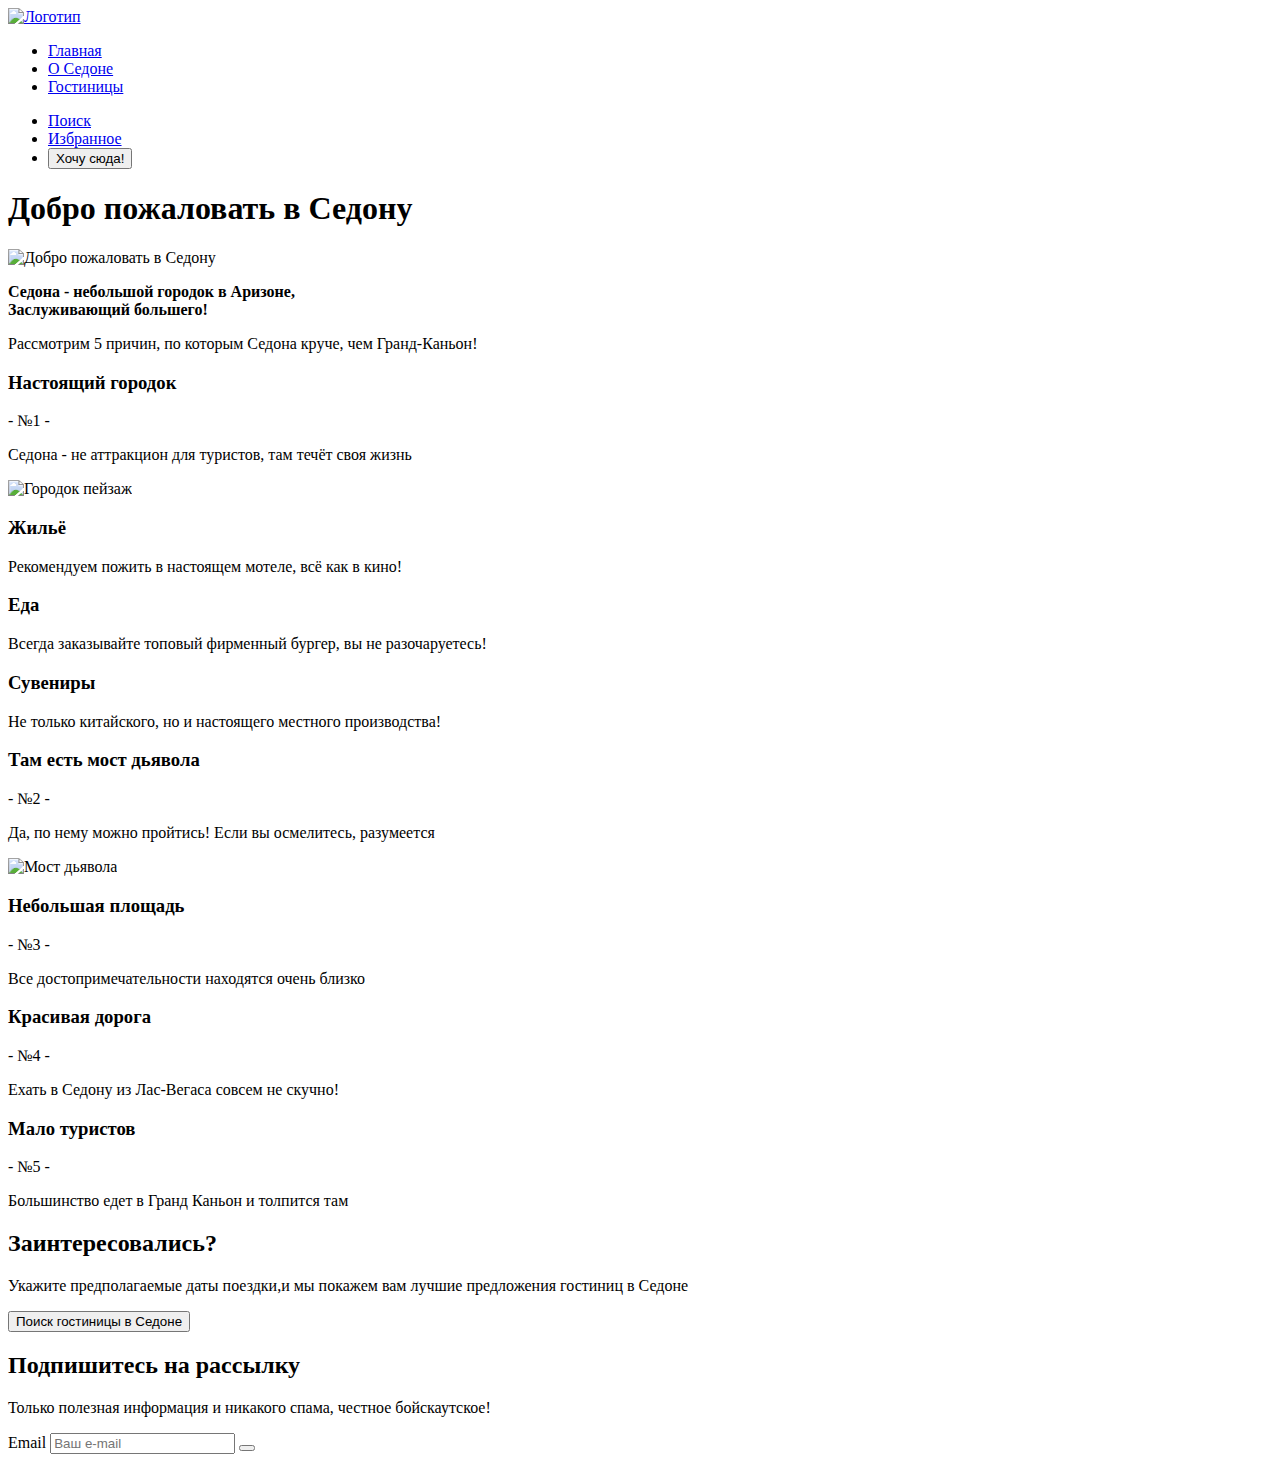
==== index.html @ f1ebd2d2 "Добавляет подвал сайта" ====
<!DOCTYPE html>
<html lang="ru">
  <head>
    <meta charset="utf-8">
    <title>Седона</title>
  </head>
  <body>
    <header>
      <a href="index.html" class="logo">
      <img src="#" alt="Логотип">
      </a>
      <nav class="navigation">
        <ul class="navigatiin-list">
          <li class="navigation-item"><a href="index.html" class="navigation-link">Главная</a></li>
          <li class="navigation-item"><a href="index.html" class="navigation-link">О Седоне</a></li>
          <li class="navigation-item"><a href="index.html" class="navigation-link">Гостиницы</a></li>
        </ul>
      </nav>
      <nav class="header-icons">
        <ul class="navigation-list">
          <li class="navigation-item"><a href="#" class="navigation-link"><span class="visually-hiden">Поиск</span></a></li>
          <li class="navigation-item"><a href="#" class="navigation-link"><span class="visually-hiden">Избранное</span></a></li>
          <li class="navigation-item"><a href="#" class="navigation-link"><button class=header-button>Хочу сюда!</button></a></li>
        </ul>
      </nav>
    </header>
      <main class="main-index">
        <h1 class="visually-hidden">Добро пожаловать в Седону</h1>
          <img class="Welcome" src="#" alt="Добро пожаловать в Седону">
          <p class="welcome-description">
             <strong>Седона - небольшой городок в Аризоне, <br>Заслуживающий большего!</br> </strong>
          </p>
        <section class="reasons">
          <p class="intro">
          Рассмотрим 5 причин, по которым Седона круче, чем Гранд-Каньон!
          </p>
        <div class="main-reason">
          <h3 class="reason-title">Настоящий городок</h3>
           <p class="reason-position">- №1 -</p>
           <p class="reason-description">Седона - не аттракцион для туристов, там течёт своя жизнь</p>
           <img class="reason-image" src="#" alt="Городок пейзаж">     
        </div>
        <div class="secondary-reason">
          <h3 class="reason-title">Жильё</h3>
            <p class="reason-description">
            Рекомендуем пожить в настоящем мотеле, всё как в кино!</p>
        </div>
        <div class="secondary-reason">
          <h3 class="reason-title">Еда</h3>
            <p class="reason-description">Всегда заказывайте топовый фирменный бургер, вы не разочаруетесь!</p>
        </div>
        <div class="secondary-reason">
            <h3 class="reason-title">Сувениры</h3>
              <p class="reason-description">Не только китайского, но и настоящего местного производства!</p>
        </div>  
        <div class="main-reason">
          <h3 class="reason-title">Там есть мост дьявола</h3>
            <p class="reason-position">- №2 -</p>
              <p class="reason-description">Да, по нему можно пройтись! Если вы осмелитесь, разумеется</p>
          <img class="reason-image" src="#" alt="Мост дьявола">
        </div>
        <div class="secondary-reason">
          <h3 class="reason-title">Небольшая площадь</h3>
            <p class="reason-position">- №3 -</p>
              <p class="reason-description"> Все достопримечательности находятся очень близко</p>
        </div>
        <div class="secondary-reason">
          <h3 class="reason-title">Красивая дорога</h3>
            <p class="reason-position">- №4 -</p>
              <p class="reason-description">Ехать в Седону из Лас-Вегаса совсем не скучно!</p>
        </div>
        <div class="secondary-reason">
          <h3 class="reaso-title">Мало туристов</h3>
            <p class="reason-position">- №5 -</p>
              <p class="reason-descripion">Большинство едет в Гранд Каньон и толпится там</p>
        </div>
        </section>
        <section class="invited">
          <h2 class="invited-title">Заинтересовались?</h2>
            <p class="invited-description">Укажите предполагаемые даты поездки,и мы покажем вам лучшие предложения гостиниц в Седоне </p>
            <a href="#"> <button class="invited-button">Поиск гостиницы в Седоне</button></a>
        </section>
      </main>
      <footer class="page-footer">
        <section class="news news-backhround">
          <h2 class="news-title">Подпишитесь на рассылку</h2>
            <p class="news-description">Только полезная информация и никакого спама, честное бойскаутское!</p>
              <form class="news-form" action="https://echo.htmlacademy.ru/" method="post">
                <label class="news-email">Email</label>
                <input class="field" placeholder="Ваш e-mail" type="email" name="news-email" id="news-email" required>
                <button class="button news-button" 
              </form>
        </section>
      </footer>

    
  </body>
</html>
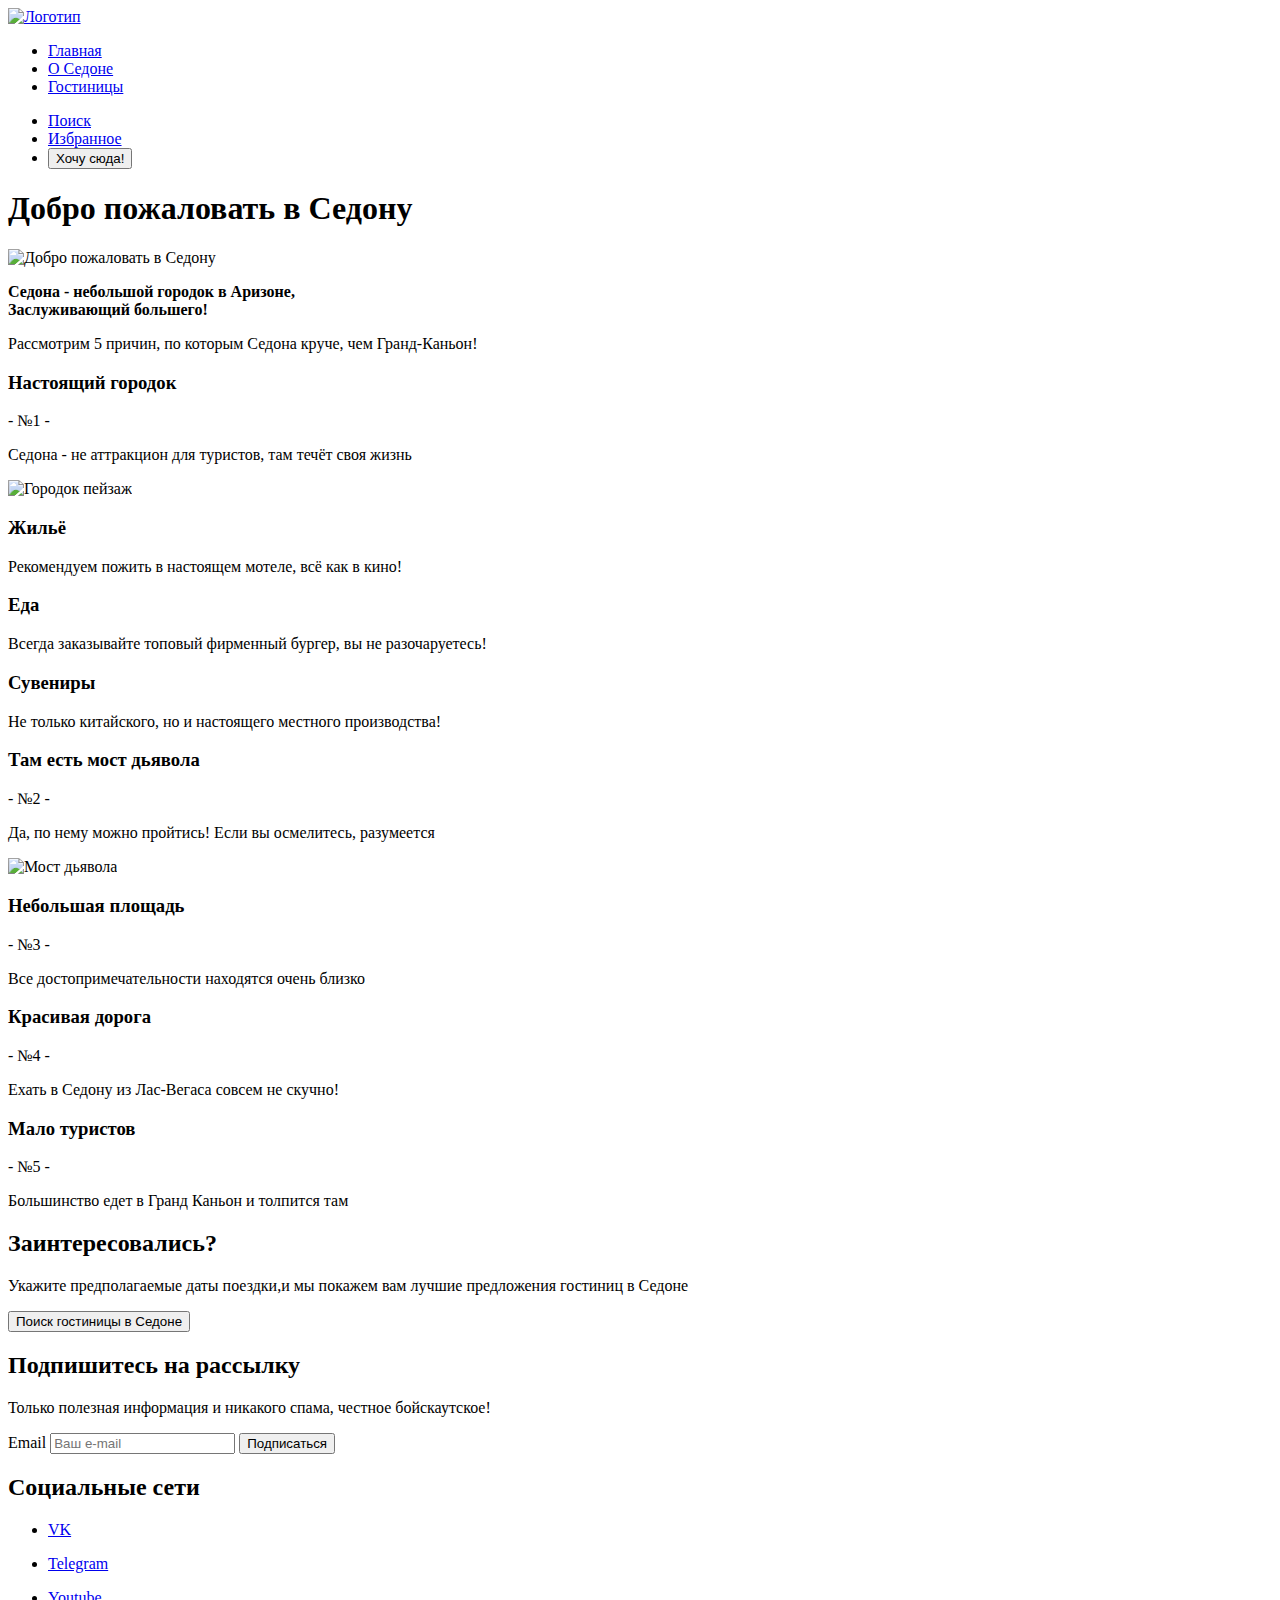
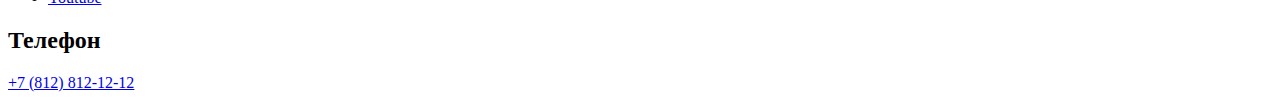
==== commit 3adeb873: "Добавил каталог отеля" ====
--- a/index.html
+++ b/index.html
@@ -5,21 +5,21 @@
     <title>Седона</title>
   </head>
   <body>
-    <header>
+    <header class="page-header">
       <a href="index.html" class="logo">
-      <img src="#" alt="Логотип">
+        <img src="#" alt="Логотип">
       </a>
       <nav class="navigation">
         <ul class="navigatiin-list">
           <li class="navigation-item"><a href="index.html" class="navigation-link">Главная</a></li>
-          <li class="navigation-item"><a href="index.html" class="navigation-link">О Седоне</a></li>
-          <li class="navigation-item"><a href="index.html" class="navigation-link">Гостиницы</a></li>
+          <li class="navigation-item"><a href="about.html" class="navigation-link">О Седоне</a></li>
+          <li class="navigation-item"><a href="catalog.html" class="navigation-link">Гостиницы</a></li>
         </ul>
       </nav>
       <nav class="header-icons">
         <ul class="navigation-list">
-          <li class="navigation-item"><a href="#" class="navigation-link"><span class="visually-hiden">Поиск</span></a></li>
-          <li class="navigation-item"><a href="#" class="navigation-link"><span class="visually-hiden">Избранное</span></a></li>
+          <li class="navigation-item"><a href="#" class="navigation-link"><span class="visually-hidden">Поиск</span></a></li>
+          <li class="navigation-item"><a href="#" class="navigation-link"><span class="visually-hidden">Избранное</span></a></li>
           <li class="navigation-item"><a href="#" class="navigation-link"><button class=header-button>Хочу сюда!</button></a></li>
         </ul>
       </nav>
@@ -88,9 +88,34 @@
               <form class="news-form" action="https://echo.htmlacademy.ru/" method="post">
                 <label class="news-email">Email</label>
                 <input class="field" placeholder="Ваш e-mail" type="email" name="news-email" id="news-email" required>
-                <button class="button news-button" 
+                <button class="button news-button" type="submit">Подписаться</button>
               </form>
         </section>
+        <section class="social networks">
+          <h2 class="visually-hidden">Социальные сети</h2>
+            <ul class="social-list">
+              <li class="social-item">
+                <a class="social-link" href="https://vk.com/htmlacademy">
+                  <p class="visually-hidden">VK</p>
+                </a>
+              </li>
+              <li class="social-item">
+                <a class="social-link" href="htpps://t.me/htmlacademy">
+                  <p class="visually-hiden">Telegram</p>
+                </a>
+              </li>
+              <li class="social-item">
+                <a class="social-link" href="https://www.youtube.com/user/htmlacademyru">
+                  <p class="visually-hidden">Youtube</p>
+                </a>
+              </li>
+            </ul>
+        </section>
+        <section class="tel">
+          <h2 class="visually-hidden">Телефон</h2>
+            <a href="tel:88128121212">+7 (812) 812-12-12</a>
+        </section> 
+
       </footer>
 
     
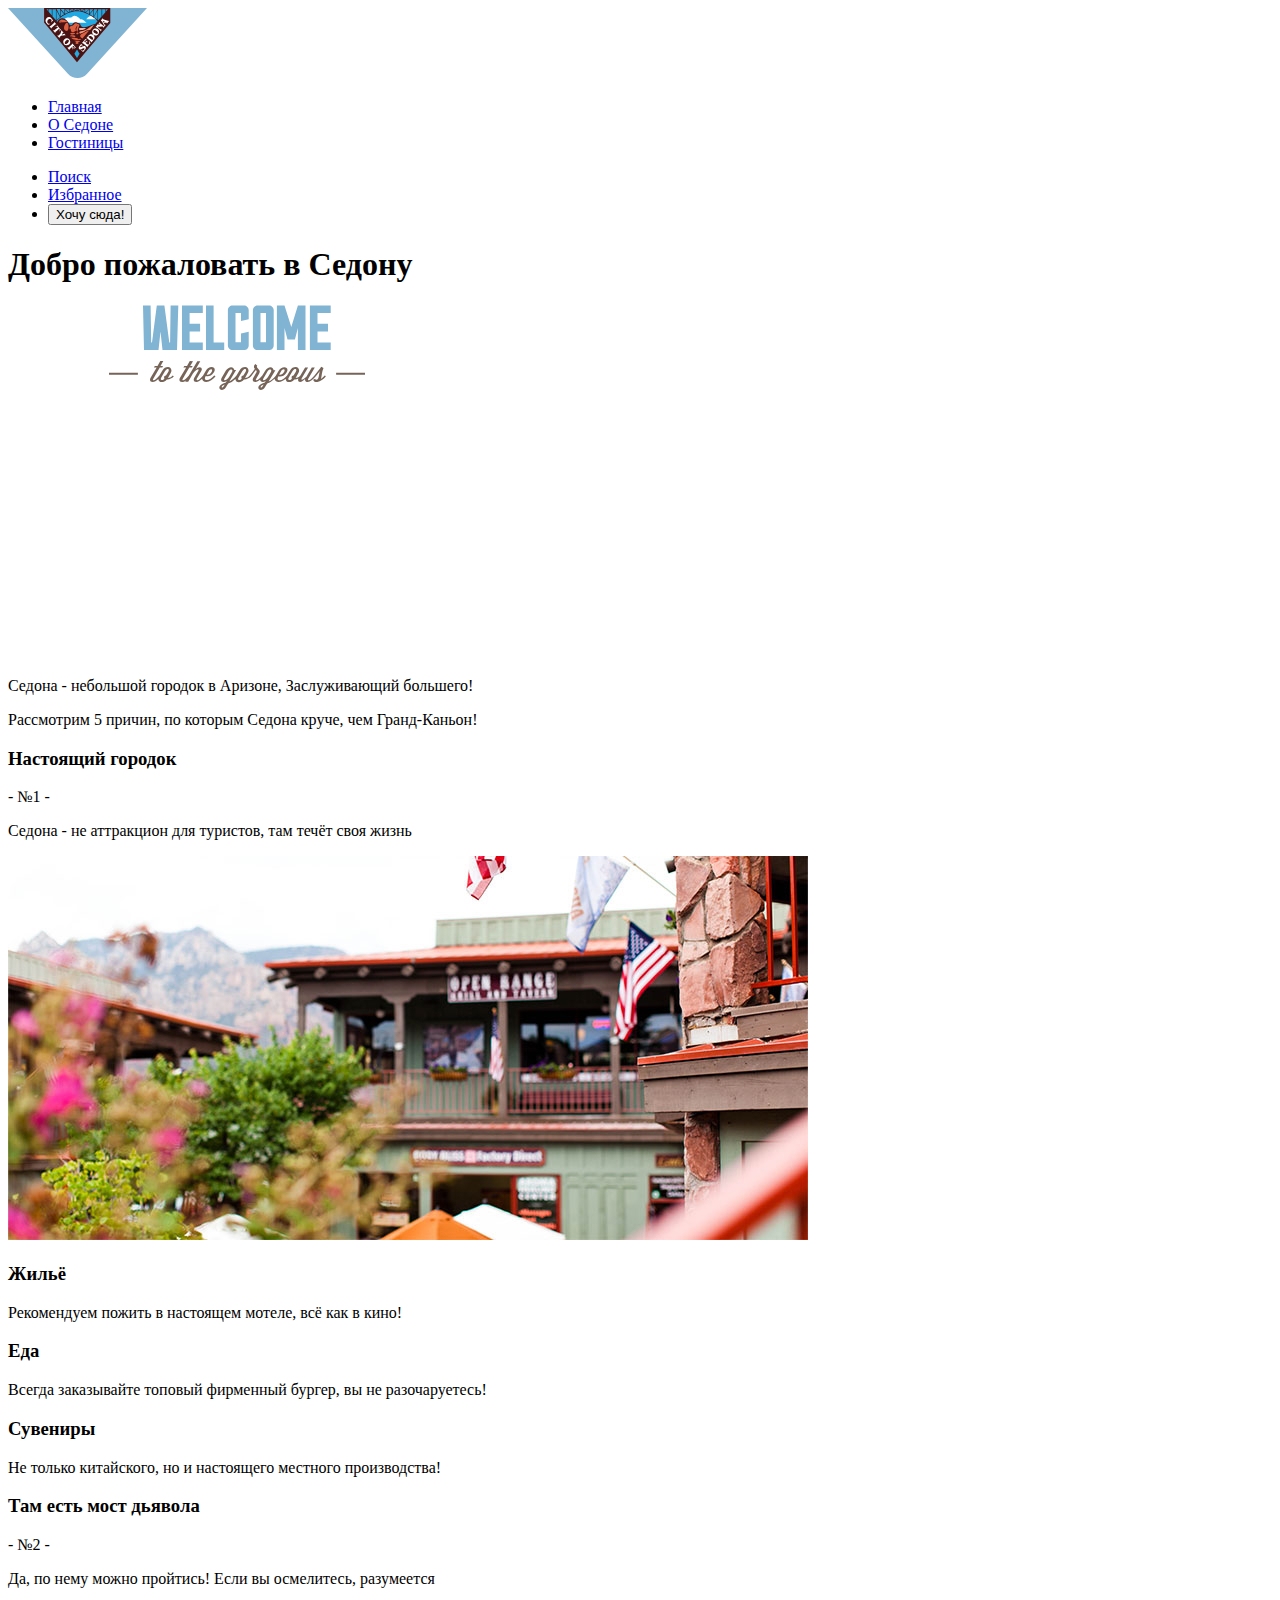
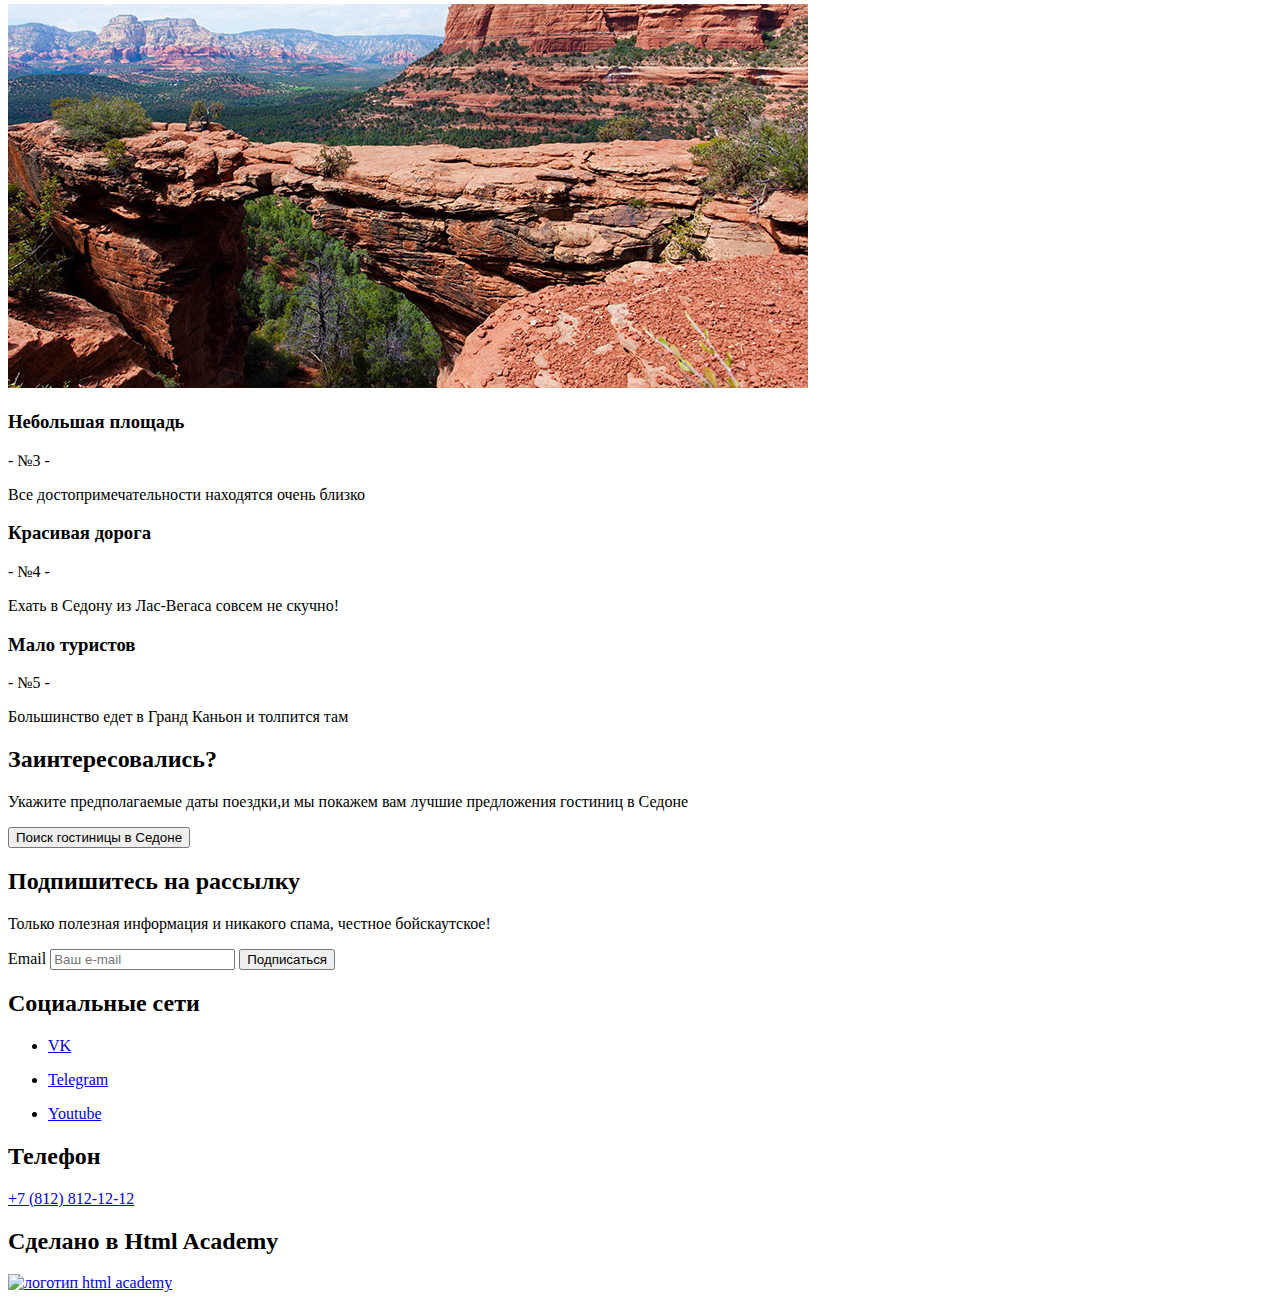
==== commit d620249c: "добавил графику" ====
--- a/index.html
+++ b/index.html
@@ -7,8 +7,9 @@
   <body>
     <header class="page-header">
       <a href="index.html" class="logo">
-        <img src="#" alt="Логотип">
+        <img src="images/logo.svg" width="139" height="70" alt="Логотип">
       </a>
+      <!-----------------------------Header----------------------------->
       <nav class="navigation">
         <ul class="navigatiin-list">
           <li class="navigation-item"><a href="index.html" class="navigation-link">Главная</a></li>
@@ -24,11 +25,12 @@
         </ul>
       </nav>
     </header>
+    <!-------------------------Main-------------------------->
       <main class="main-index">
         <h1 class="visually-hidden">Добро пожаловать в Седону</h1>
-          <img class="Welcome" src="#" alt="Добро пожаловать в Седону">
+          <img class="Welcome" src="images/welcome.svg" width="458" height="352" alt="Добро пожаловать в Седону">
           <p class="welcome-description">
-             <strong>Седона - небольшой городок в Аризоне, <br>Заслуживающий большего!</br> </strong>
+             Седона - небольшой городок в Аризоне, Заслуживающий большего! 
           </p>
         <section class="reasons">
           <p class="intro">
@@ -38,7 +40,7 @@
           <h3 class="reason-title">Настоящий городок</h3>
            <p class="reason-position">- №1 -</p>
            <p class="reason-description">Седона - не аттракцион для туристов, там течёт своя жизнь</p>
-           <img class="reason-image" src="#" alt="Городок пейзаж">     
+           <img class="reason-image" src="images/photo-1.jpg" width="800" height="384" alt="Городок пейзаж">     
         </div>
         <div class="secondary-reason">
           <h3 class="reason-title">Жильё</h3>
@@ -57,7 +59,7 @@
           <h3 class="reason-title">Там есть мост дьявола</h3>
             <p class="reason-position">- №2 -</p>
               <p class="reason-description">Да, по нему можно пройтись! Если вы осмелитесь, разумеется</p>
-          <img class="reason-image" src="#" alt="Мост дьявола">
+          <img class="reason-image" src="images/photo-2.jpg" width="800" height="384" alt="Мост дьявола">
         </div>
         <div class="secondary-reason">
           <h3 class="reason-title">Небольшая площадь</h3>
@@ -81,6 +83,7 @@
             <a href="#"> <button class="invited-button">Поиск гостиницы в Седоне</button></a>
         </section>
       </main>
+      <!------------------------Footer------------------------------>
       <footer class="page-footer">
         <section class="news news-backhround">
           <h2 class="news-title">Подпишитесь на рассылку</h2>
@@ -91,6 +94,7 @@
                 <button class="button news-button" type="submit">Подписаться</button>
               </form>
         </section>
+        <!----------------------Social network---------------------------->
         <section class="social networks">
           <h2 class="visually-hidden">Социальные сети</h2>
             <ul class="social-list">
@@ -115,6 +119,10 @@
           <h2 class="visually-hidden">Телефон</h2>
             <a href="tel:88128121212">+7 (812) 812-12-12</a>
         </section> 
+        <section class="htmlacademy-link">
+          <h2 class="visually-hidden">Сделано в Html Academy</h2>
+          <a class="htmlacademy-link" href="https://htmlacademy.ru"><img src="#" alt="логотип html academy"></a>
+        </section>
 
       </footer>
 
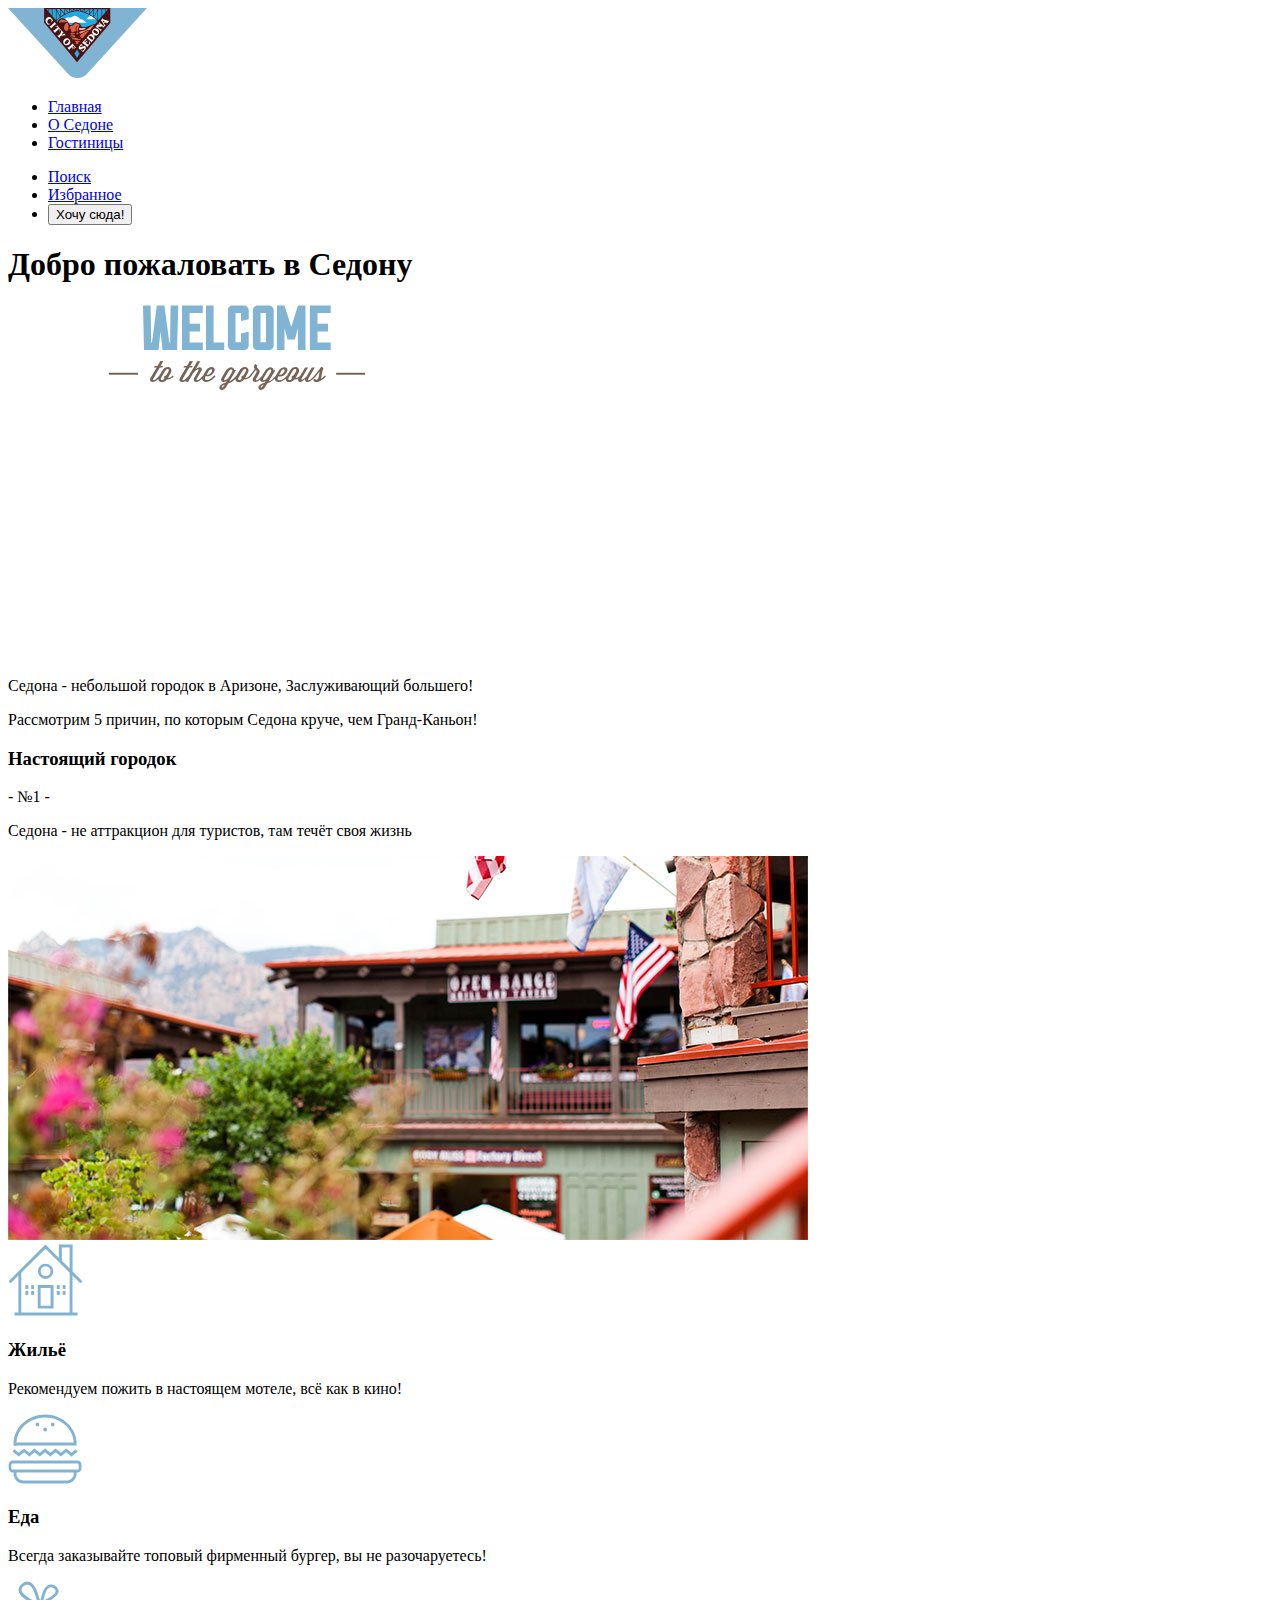
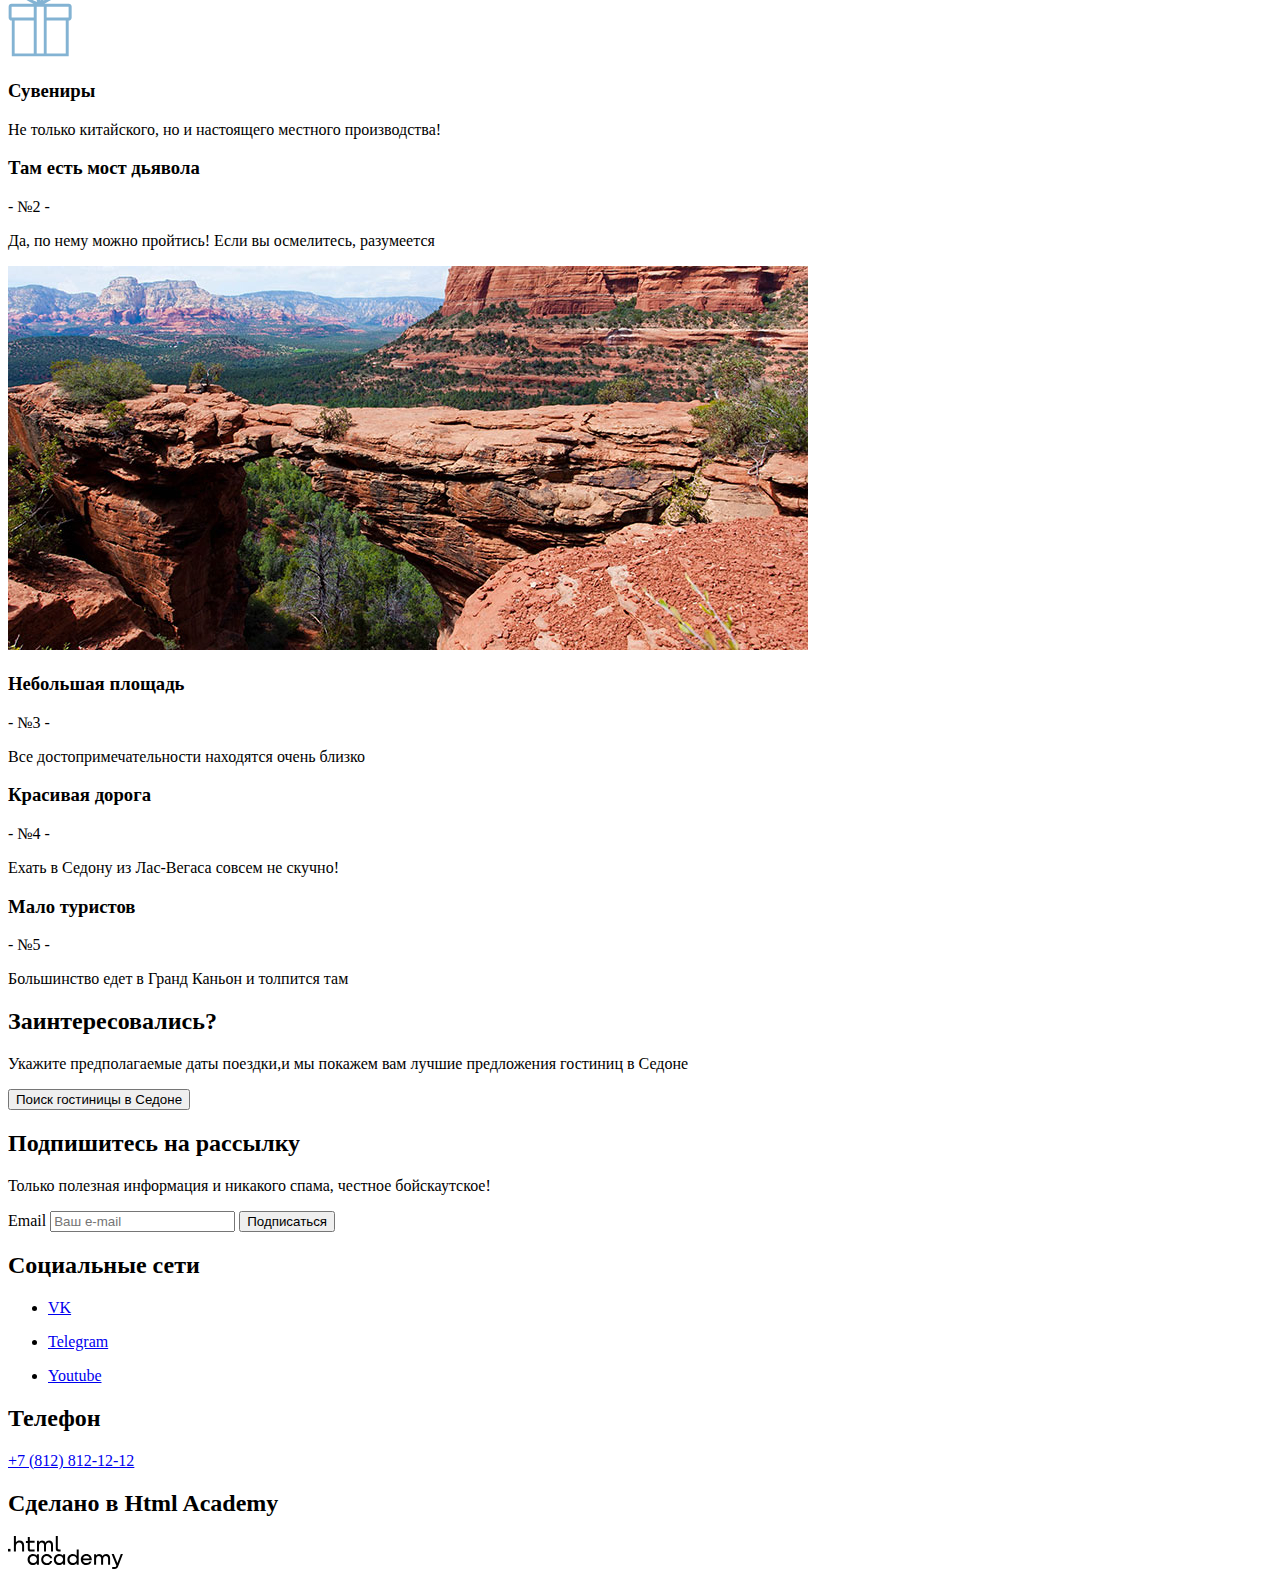
==== commit 4447d129: "добавил графику" ====
--- a/index.html
+++ b/index.html
@@ -43,15 +43,18 @@
            <img class="reason-image" src="images/photo-1.jpg" width="800" height="384" alt="Городок пейзаж">     
         </div>
         <div class="secondary-reason">
+          <img class="housing" src="images/housing.svg" width="74.7" height="72">
           <h3 class="reason-title">Жильё</h3>
             <p class="reason-description">
             Рекомендуем пожить в настоящем мотеле, всё как в кино!</p>
         </div>
         <div class="secondary-reason">
+          <img class="food" src="images/food.svg" widht="73.8" height="70">
           <h3 class="reason-title">Еда</h3>
             <p class="reason-description">Всегда заказывайте топовый фирменный бургер, вы не разочаруетесь!</p>
         </div>
         <div class="secondary-reason">
+          <img class="souvenirs" src="images/souvenirs.svg" width="64" height="76">
             <h3 class="reason-title">Сувениры</h3>
               <p class="reason-description">Не только китайского, но и настоящего местного производства!</p>
         </div>  
@@ -121,7 +124,7 @@
         </section> 
         <section class="htmlacademy-link">
           <h2 class="visually-hidden">Сделано в Html Academy</h2>
-          <a class="htmlacademy-link" href="https://htmlacademy.ru"><img src="#" alt="логотип html academy"></a>
+          <a class="htmlacademy-link" href="https://htmlacademy.ru"><img src="images/HTML Academy.svg"alt="логотип html academy"></a>
         </section>
 
       </footer>
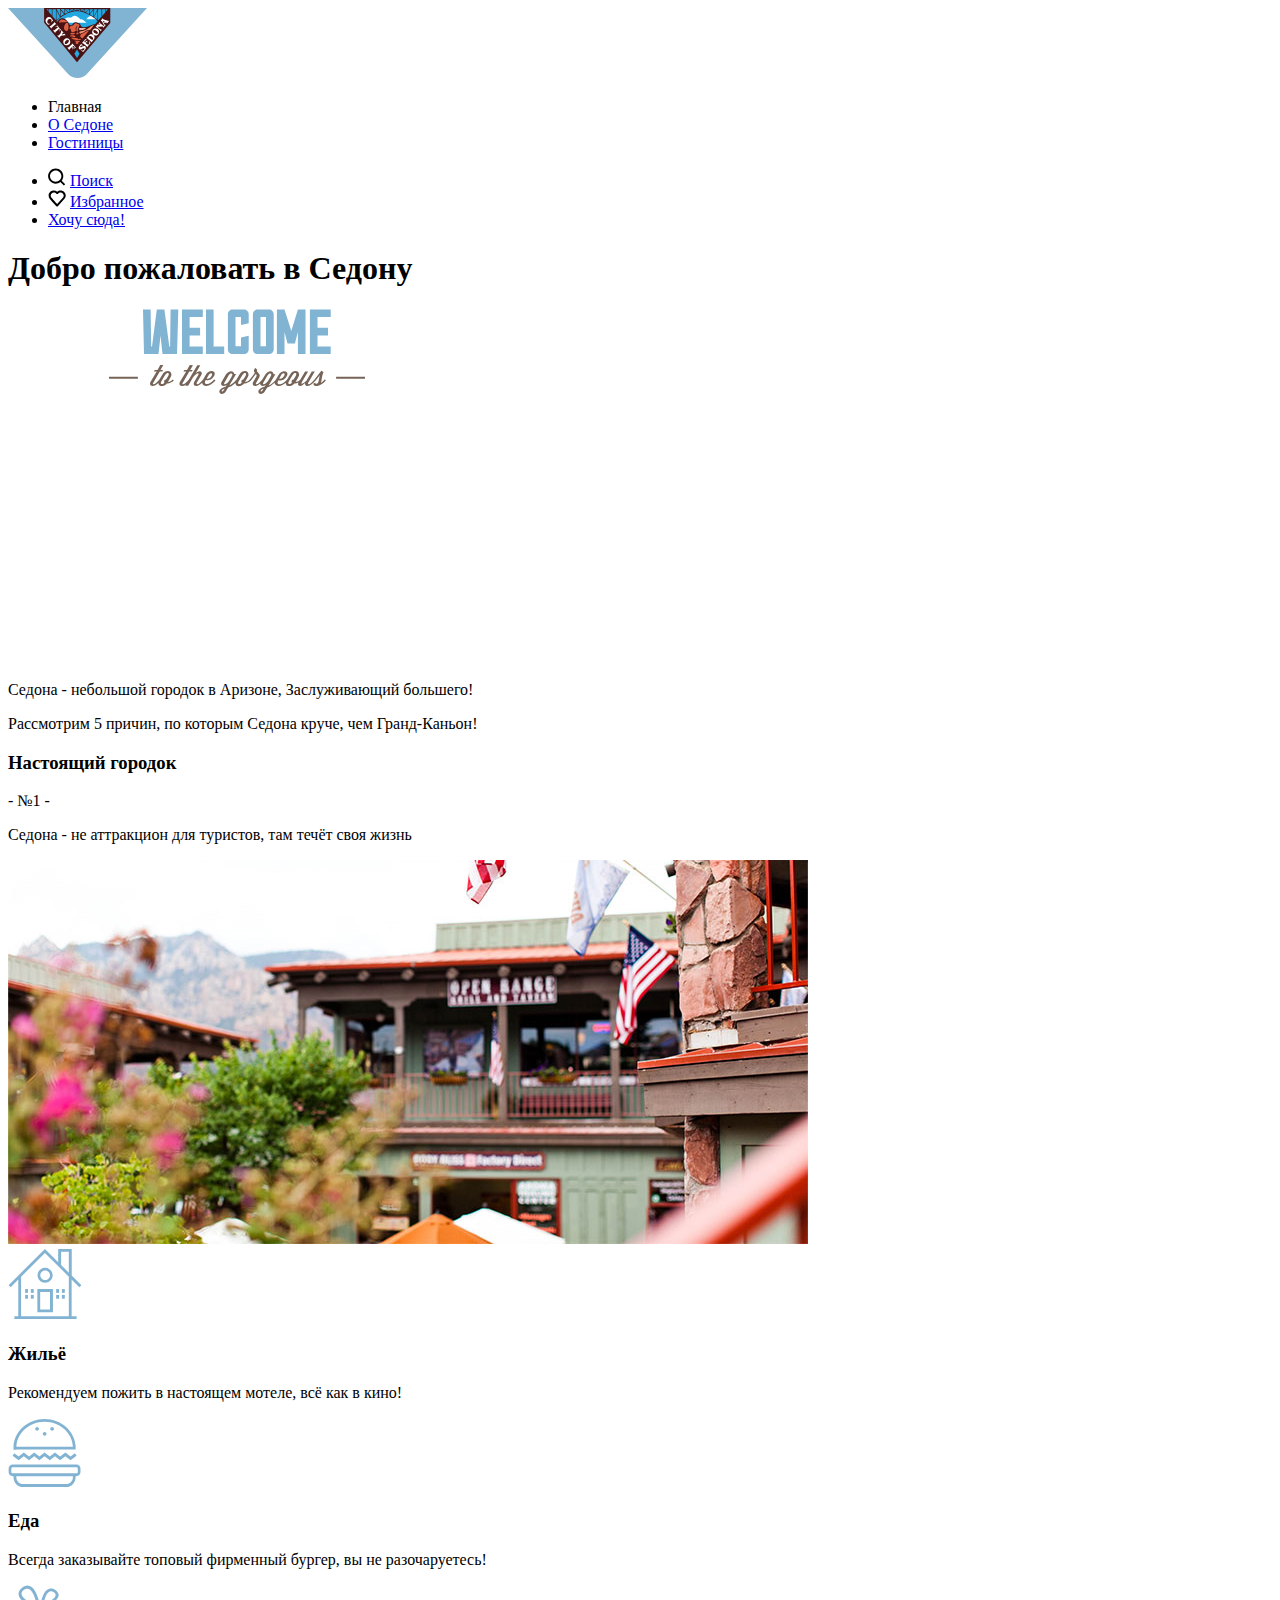
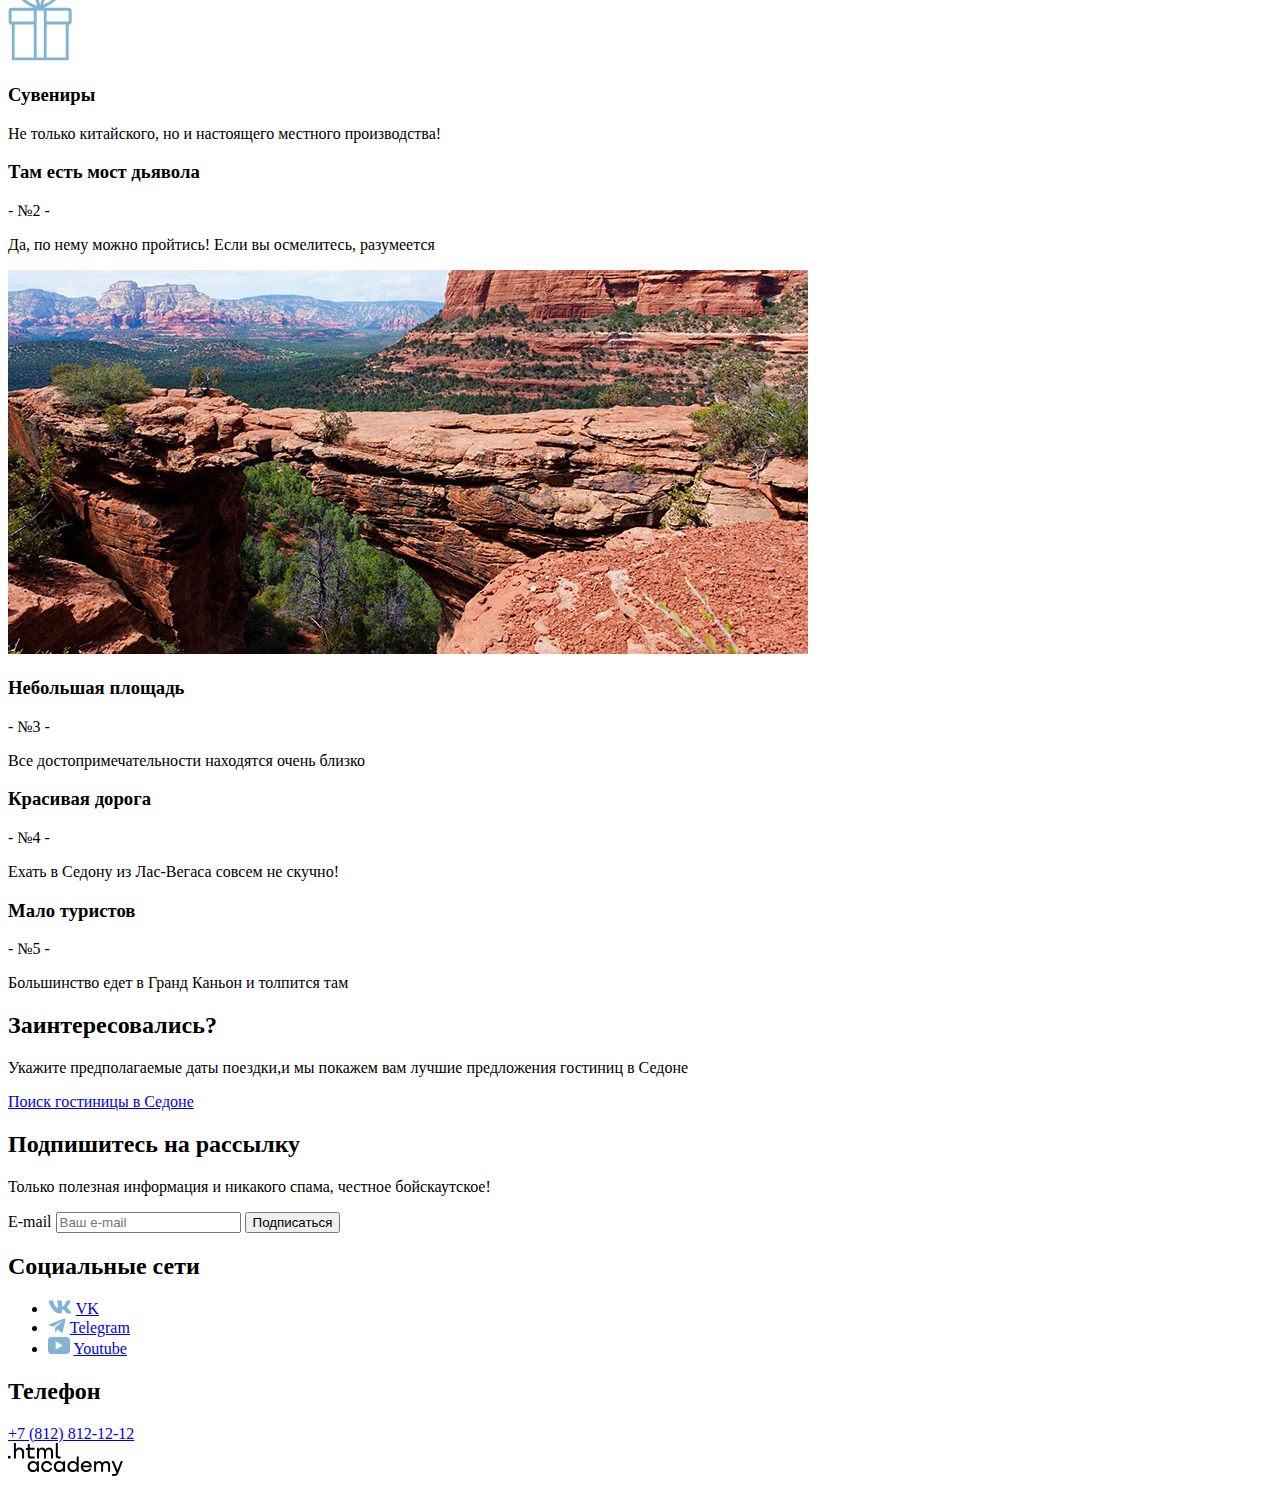
==== commit cee77a4d: "Merge pull request #4 from Refat-Adzhiumerov/master" ====
--- a/index.html
+++ b/index.html
@@ -4,31 +4,49 @@
     <meta charset="utf-8">
     <title>Седона</title>
   </head>
-  <body>
+  <body> 
+    <!-----------------------------Header----------------------------->
     <header class="page-header">
-      <a href="index.html" class="logo">
-        <img src="images/logo.svg" width="139" height="70" alt="Логотип">
+      <a class="logo">
+        <img src="images/svg/logo.svg" width="139" height="70" alt="Логотип">
       </a>
-      <!-----------------------------Header----------------------------->
+     <!---------------------------Navigation--------------------------->
       <nav class="navigation">
-        <ul class="navigatiin-list">
-          <li class="navigation-item"><a href="index.html" class="navigation-link">Главная</a></li>
-          <li class="navigation-item"><a href="about.html" class="navigation-link">О Седоне</a></li>
-          <li class="navigation-item"><a href="catalog.html" class="navigation-link">Гостиницы</a></li>
-        </ul>
+          <ul class="navigatiin-list">
+              <li class="navigation-item">
+                <a class="navigation-link">Главная</a>
+              </li>
+              <li class="navigation-item">
+                <a href="#" class="navigation-link">О Седоне</a>
+              </li>
+              <li class="navigation-item">
+                <a href="catalog.html" class="navigation-link">Гостиницы</a>
+              </li>
+          </ul>
       </nav>
-      <nav class="header-icons">
+      <nav class="navigation">
         <ul class="navigation-list">
-          <li class="navigation-item"><a href="#" class="navigation-link"><span class="visually-hidden">Поиск</span></a></li>
-          <li class="navigation-item"><a href="#" class="navigation-link"><span class="visually-hidden">Избранное</span></a></li>
-          <li class="navigation-item"><a href="#" class="navigation-link"><button class=header-button>Хочу сюда!</button></a></li>
+          <li class="navigation-item">
+            <img class="header-icons" src="images/svg/search.svg" alt="Поиск" width="18" height="18">
+              <a href="#" class="navigation-link">
+                <span class="visually-hidden">Поиск</span>
+              </a>
+          </li>
+          <li class="navigation-item">
+            <img class="header-icons" src="images/svg/favorite.svg" alt="Избранное" width="18" height="17">
+            <a href="#" class="navigation-link">
+              <span class="visually-hidden">Избранное</span>
+            </a>
+          </li>
+          <li class="navigation-item">
+            <a href="#" class="navigation-link">Хочу сюда!</a></li>
         </ul>
       </nav>
     </header>
     <!-------------------------Main-------------------------->
-      <main class="main-index">
+    <main class="main-index">
         <h1 class="visually-hidden">Добро пожаловать в Седону</h1>
-          <img class="Welcome" src="images/welcome.svg" width="458" height="352" alt="Добро пожаловать в Седону">
+          <img class="Welcome" src="images/svg/welcome.svg" width="458" height="352" alt="Добро пожаловать в Седону">
           <p class="welcome-description">
              Седона - небольшой городок в Аризоне, Заслуживающий большего! 
           </p>
@@ -40,21 +58,21 @@
           <h3 class="reason-title">Настоящий городок</h3>
            <p class="reason-position">- №1 -</p>
            <p class="reason-description">Седона - не аттракцион для туристов, там течёт своя жизнь</p>
-           <img class="reason-image" src="images/photo-1.jpg" width="800" height="384" alt="Городок пейзаж">     
+           <img class="reason-image" src="images/jpg/photo-1.jpg" width="800" height="384" alt="Городок пейзаж">     
         </div>
         <div class="secondary-reason">
-          <img class="housing" src="images/housing.svg" width="74.7" height="72">
+          <img class="housing" src="images/svg/housing.svg" alt="housing" width="74" height="72">
           <h3 class="reason-title">Жильё</h3>
             <p class="reason-description">
             Рекомендуем пожить в настоящем мотеле, всё как в кино!</p>
         </div>
         <div class="secondary-reason">
-          <img class="food" src="images/food.svg" widht="73.8" height="70">
+          <img class="food" src="images/svg/food.svg" alt="food" width="73" height="70">
           <h3 class="reason-title">Еда</h3>
             <p class="reason-description">Всегда заказывайте топовый фирменный бургер, вы не разочаруетесь!</p>
         </div>
         <div class="secondary-reason">
-          <img class="souvenirs" src="images/souvenirs.svg" width="64" height="76">
+          <img class="souvenirs" src="images/svg/souvenirs.svg" alt="souvenirs" width="64" height="76">
             <h3 class="reason-title">Сувениры</h3>
               <p class="reason-description">Не только китайского, но и настоящего местного производства!</p>
         </div>  
@@ -62,7 +80,7 @@
           <h3 class="reason-title">Там есть мост дьявола</h3>
             <p class="reason-position">- №2 -</p>
               <p class="reason-description">Да, по нему можно пройтись! Если вы осмелитесь, разумеется</p>
-          <img class="reason-image" src="images/photo-2.jpg" width="800" height="384" alt="Мост дьявола">
+          <img class="reason-image" src="images/jpg/photo-2.jpg" width="800" height="384" alt="Мост дьявола">
         </div>
         <div class="secondary-reason">
           <h3 class="reason-title">Небольшая площадь</h3>
@@ -83,18 +101,20 @@
         <section class="invited">
           <h2 class="invited-title">Заинтересовались?</h2>
             <p class="invited-description">Укажите предполагаемые даты поездки,и мы покажем вам лучшие предложения гостиниц в Седоне </p>
-            <a href="#"> <button class="invited-button">Поиск гостиницы в Седоне</button></a>
+            <a href="#"> Поиск гостиницы в Седоне</a>
         </section>
-      </main>
+    </main>
       <!------------------------Footer------------------------------>
-      <footer class="page-footer">
-        <section class="news news-backhround">
-          <h2 class="news-title">Подпишитесь на рассылку</h2>
+    <footer class="page-footer">
+        <section class="news news-background">
+            <h2 class="news-title">Подпишитесь на рассылку</h2>
             <p class="news-description">Только полезная информация и никакого спама, честное бойскаутское!</p>
               <form class="news-form" action="https://echo.htmlacademy.ru/" method="post">
-                <label class="news-email">Email</label>
+                <label class="news-email">
+                  <span class="visually-hidden">E-mail</span>
+                </label>
                 <input class="field" placeholder="Ваш e-mail" type="email" name="news-email" id="news-email" required>
-                <button class="button news-button" type="submit">Подписаться</button>
+                 <button class="button news-button" type="submit">Подписаться</button>
               </form>
         </section>
         <!----------------------Social network---------------------------->
@@ -102,33 +122,32 @@
           <h2 class="visually-hidden">Социальные сети</h2>
             <ul class="social-list">
               <li class="social-item">
-                <a class="social-link" href="https://vk.com/htmlacademy">
-                  <p class="visually-hidden">VK</p>
-                </a>
+                <img class="social-icons" src="images/svg/VK.svg" width="24" height="14" alt="VK">
+                  <a class="social-link" href="https://vk.com/htmlacademy">
+                    <span class="visually-hidden">VK</span>
+                  </a>
               </li>
               <li class="social-item">
-                <a class="social-link" href="htpps://t.me/htmlacademy">
-                  <p class="visually-hiden">Telegram</p>
-                </a>
+                <img class="social-icons" src="images/svg/telegram.svg" width="18" height="15" alt="Telegram"> 
+                  <a class="social-link" href="https://t.me/htmlacademy">
+                    <span class="visually-hiden">Telegram</span>
+                  </a>
               </li>
               <li class="social-item">
-                <a class="social-link" href="https://www.youtube.com/user/htmlacademyru">
-                  <p class="visually-hidden">Youtube</p>
-                </a>
+                <img class="social-icons" src="images/svg/youtube.svg" width="22" height="17" alt="YouTube">
+                  <a class="social-link" href="https://www.youtube.com/user/htmlacademyru">
+                    <span class="visually-hidden">Youtube</span>
+                  </a>
               </li>
             </ul>
         </section>
         <section class="tel">
           <h2 class="visually-hidden">Телефон</h2>
             <a href="tel:88128121212">+7 (812) 812-12-12</a>
-        </section> 
-        <section class="htmlacademy-link">
-          <h2 class="visually-hidden">Сделано в Html Academy</h2>
-          <a class="htmlacademy-link" href="https://htmlacademy.ru"><img src="images/HTML Academy.svg"alt="логотип html academy"></a>
         </section>
-
-      </footer>
-
-    
+        <section class="htmlacademy-link"> 
+            <a class="htmlacademy-link" href="https://htmlacademy.ru"><img src="images/svg/HTML-Academy.svg" width="115" height="33" alt="логотип html academy"></a>
+        </section>
+    </footer>
   </body>
 </html>
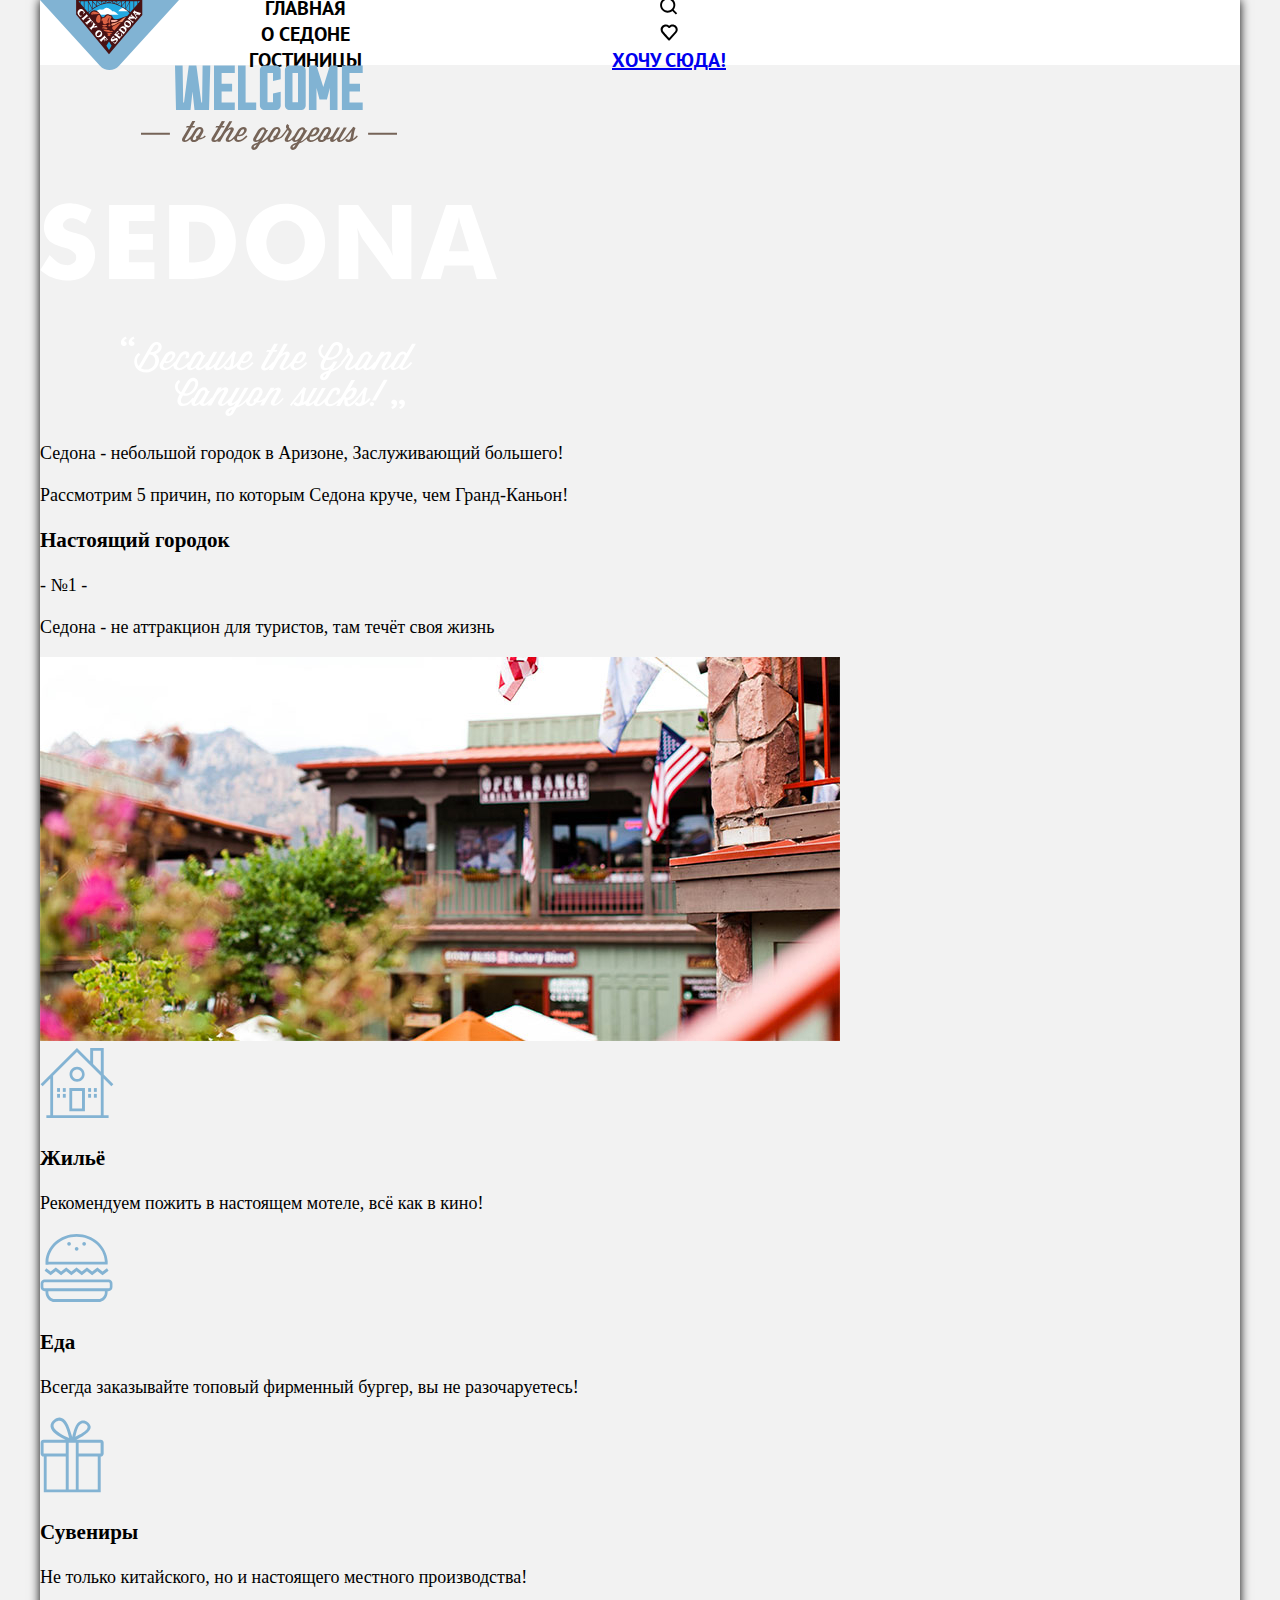
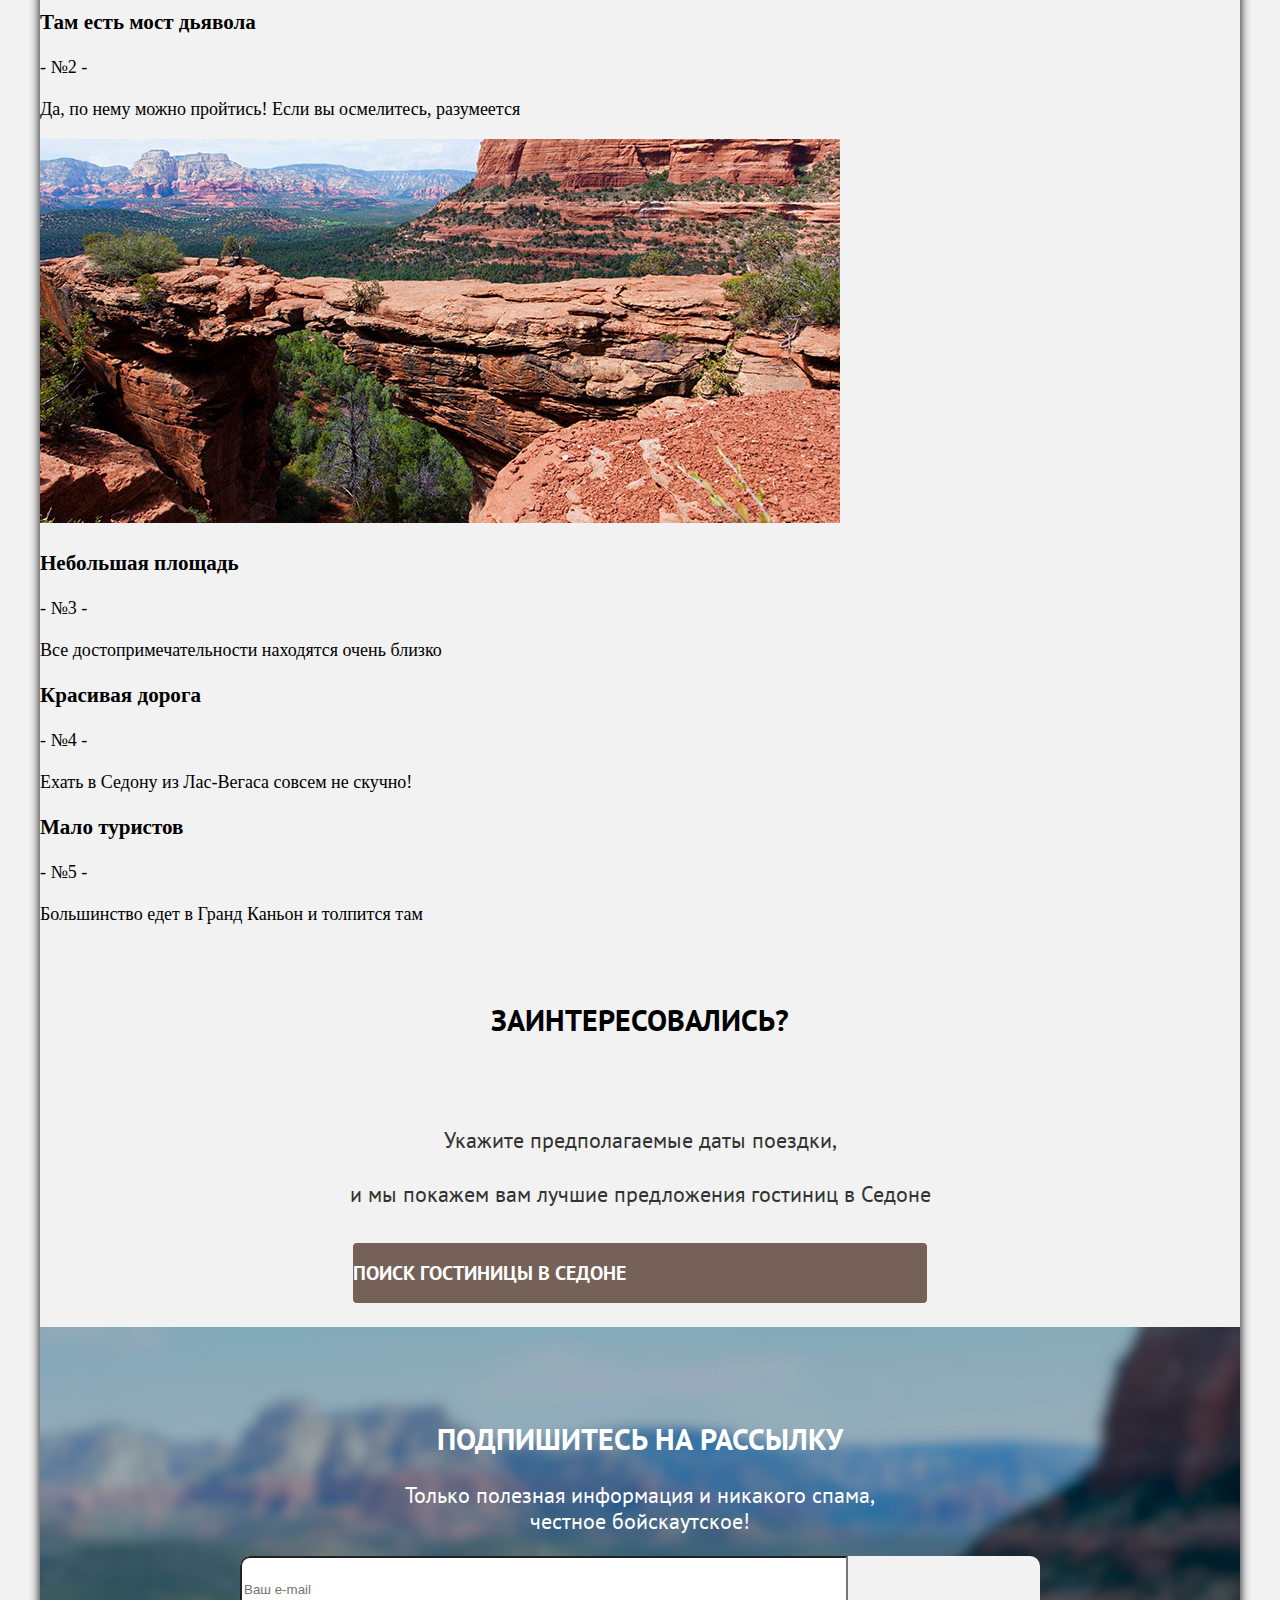
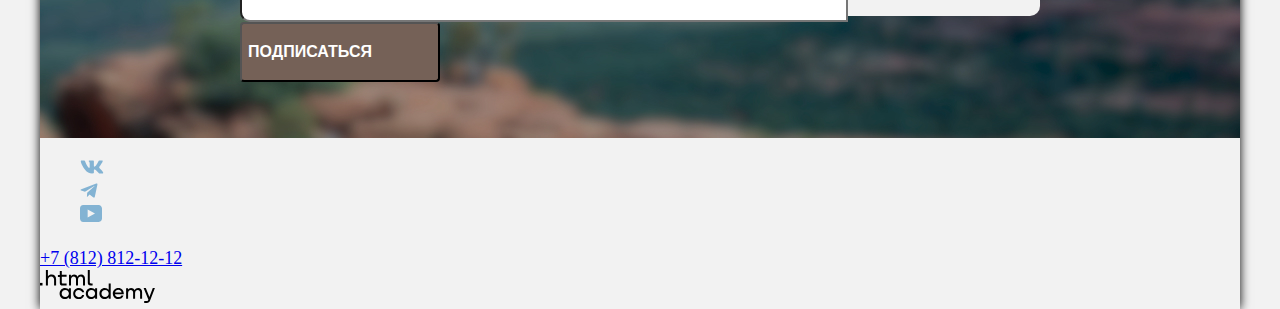
==== commit c0d00284: "стили" ====
--- a/index.html
+++ b/index.html
@@ -3,6 +3,7 @@
   <head>
     <meta charset="utf-8">
     <title>Седона</title>
+    <link rel="stylesheet" href="styles/styles.css">
   </head>
   <body> 
     <!-----------------------------Header----------------------------->
@@ -11,20 +12,20 @@
         <img src="images/svg/logo.svg" width="139" height="70" alt="Логотип">
       </a>
      <!---------------------------Navigation--------------------------->
-      <nav class="navigation">
-          <ul class="navigatiin-list">
+      <nav class="navigation-left">
+          <ul class="navigation-list">
               <li class="navigation-item">
                 <a class="navigation-link">Главная</a>
               </li>
               <li class="navigation-item">
-                <a href="#" class="navigation-link">О Седоне</a>
+                  <a href="#" class="navigation-link">О Седоне</a>
               </li>
               <li class="navigation-item">
                 <a href="catalog.html" class="navigation-link">Гостиницы</a>
               </li>
           </ul>
       </nav>
-      <nav class="navigation">
+      <nav class="navigation-right">
         <ul class="navigation-list">
           <li class="navigation-item">
             <img class="header-icons" src="images/svg/search.svg" alt="Поиск" width="18" height="18">
@@ -39,103 +40,108 @@
             </a>
           </li>
           <li class="navigation-item">
-            <a href="#" class="navigation-link">Хочу сюда!</a></li>
+            <a href="#" class="navigation-button">Хочу сюда!</a>
+          </li>
         </ul>
       </nav>
     </header>
     <!-------------------------Main-------------------------->
     <main class="main-index">
-        <h1 class="visually-hidden">Добро пожаловать в Седону</h1>
-          <img class="Welcome" src="images/svg/welcome.svg" width="458" height="352" alt="Добро пожаловать в Седону">
+
+        <section class="welcome">
+          <h1 class="visually-hidden">Добро пожаловать в Седону</h1>
+            <img class="Welcome" src="images/svg/welcome.svg" width="458" height="352" alt="Добро пожаловать в Седону">
+        </section>   
+        
+        <section class="reasons">
           <p class="welcome-description">
              Седона - небольшой городок в Аризоне, Заслуживающий большего! 
           </p>
-        <section class="reasons">
           <p class="intro">
           Рассмотрим 5 причин, по которым Седона круче, чем Гранд-Каньон!
           </p>
-        <div class="main-reason">
-          <h3 class="reason-title">Настоящий городок</h3>
-           <p class="reason-position">- №1 -</p>
-           <p class="reason-description">Седона - не аттракцион для туристов, там течёт своя жизнь</p>
-           <img class="reason-image" src="images/jpg/photo-1.jpg" width="800" height="384" alt="Городок пейзаж">     
-        </div>
-        <div class="secondary-reason">
-          <img class="housing" src="images/svg/housing.svg" alt="housing" width="74" height="72">
-          <h3 class="reason-title">Жильё</h3>
-            <p class="reason-description">
-            Рекомендуем пожить в настоящем мотеле, всё как в кино!</p>
-        </div>
-        <div class="secondary-reason">
-          <img class="food" src="images/svg/food.svg" alt="food" width="73" height="70">
-          <h3 class="reason-title">Еда</h3>
-            <p class="reason-description">Всегда заказывайте топовый фирменный бургер, вы не разочаруетесь!</p>
-        </div>
-        <div class="secondary-reason">
-          <img class="souvenirs" src="images/svg/souvenirs.svg" alt="souvenirs" width="64" height="76">
-            <h3 class="reason-title">Сувениры</h3>
-              <p class="reason-description">Не только китайского, но и настоящего местного производства!</p>
-        </div>  
-        <div class="main-reason">
-          <h3 class="reason-title">Там есть мост дьявола</h3>
-            <p class="reason-position">- №2 -</p>
-              <p class="reason-description">Да, по нему можно пройтись! Если вы осмелитесь, разумеется</p>
-          <img class="reason-image" src="images/jpg/photo-2.jpg" width="800" height="384" alt="Мост дьявола">
-        </div>
-        <div class="secondary-reason">
-          <h3 class="reason-title">Небольшая площадь</h3>
-            <p class="reason-position">- №3 -</p>
-              <p class="reason-description"> Все достопримечательности находятся очень близко</p>
-        </div>
-        <div class="secondary-reason">
-          <h3 class="reason-title">Красивая дорога</h3>
-            <p class="reason-position">- №4 -</p>
-              <p class="reason-description">Ехать в Седону из Лас-Вегаса совсем не скучно!</p>
-        </div>
-        <div class="secondary-reason">
-          <h3 class="reaso-title">Мало туристов</h3>
-            <p class="reason-position">- №5 -</p>
-              <p class="reason-descripion">Большинство едет в Гранд Каньон и толпится там</p>
-        </div>
-        </section>
-        <section class="invited">
-          <h2 class="invited-title">Заинтересовались?</h2>
-            <p class="invited-description">Укажите предполагаемые даты поездки,и мы покажем вам лучшие предложения гостиниц в Седоне </p>
-            <a href="#"> Поиск гостиницы в Седоне</a>
+          <div class="main-reason">
+            <h3 class="reason-title">Настоящий городок</h3>
+              <p class="reason-position">- №1 -</p>
+                <p class="reason-description">Седона - не аттракцион для туристов, там течёт своя жизнь</p>
+              <img class="reason-image" src="images/jpg/photo-1.jpg" width="800" height="384" alt="Городок пейзаж">     
+          </div>
+          <div class="secondary-reason">
+            <img class="housing" src="images/svg/housing.svg" alt="housing" width="74" height="72">
+            <h3 class="reason-title">Жильё</h3>
+              <p class="reason-description">
+              Рекомендуем пожить в настоящем мотеле, всё как в кино!</p>
+          </div>
+          <div class="secondary-reason">
+            <img class="food" src="images/svg/food.svg" alt="food" width="73" height="70">
+            <h3 class="reason-title">Еда</h3>
+              <p class="reason-description">Всегда заказывайте топовый фирменный бургер, вы не разочаруетесь!</p>
+          </div>
+          <div class="secondary-reason">
+            <img class="souvenirs" src="images/svg/souvenirs.svg" alt="souvenirs" width="64" height="76">
+              <h3 class="reason-title">Сувениры</h3>
+                <p class="reason-description">Не только китайского, но и настоящего местного производства!</p>
+          </div>  
+          <div class="main-reason">
+            <h3 class="reason-title">Там есть мост дьявола</h3>
+              <p class="reason-position">- №2 -</p>
+                <p class="reason-description">Да, по нему можно пройтись! Если вы осмелитесь, разумеется</p>
+            <img class="reason-image" src="images/jpg/photo-2.jpg" width="800" height="384" alt="Мост дьявола">
+          </div>
+          <div class="secondary-reason">
+            <h3 class="reason-title">Небольшая площадь</h3>
+              <p class="reason-position">- №3 -</p>
+                <p class="reason-description"> Все достопримечательности находятся очень близко</p>
+          </div>
+          <div class="secondary-reason">
+            <h3 class="reason-title">Красивая дорога</h3>
+              <p class="reason-position">- №4 -</p>
+                <p class="reason-description">Ехать в Седону из Лас-Вегаса совсем не скучно!</p>
+          </div>
+          <div class="secondary-reason">
+            <h3 class="reaso-title">Мало туристов</h3>
+              <p class="reason-position">- №5 -</p>
+                <p class="reason-descripion">Большинство едет в Гранд Каньон и толпится там</p>
+          </div>
+          </section>
+          <section class="invited">
+            <h2 class="invited-title">Заинтересовались?</h2>
+              <p class="invited-description">Укажите предполагаемые даты поездки,<br>и мы покажем вам лучшие предложения гостиниц в Седоне </p>
+              <a href="#" class="invited-link"> Поиск гостиницы в Седоне</a>
         </section>
     </main>
       <!------------------------Footer------------------------------>
     <footer class="page-footer">
-        <section class="news news-background">
-            <h2 class="news-title">Подпишитесь на рассылку</h2>
-            <p class="news-description">Только полезная информация и никакого спама, честное бойскаутское!</p>
-              <form class="news-form" action="https://echo.htmlacademy.ru/" method="post">
-                <label class="news-email">
-                  <span class="visually-hidden">E-mail</span>
-                </label>
+          <section class="news-background">
+            <h2 class="news-title-index">Подпишитесь на рассылку</h2>
+              <p class="news-description">Только полезная информация и никакого спама,<br>честное бойскаутское!</p>
+                <form class="news-form" action="https://echo.htmlacademy.ru/" method="post">
+                  <label class="news-email">
+                    <span class="visually-hidden">E-mail</span>
+                  </label>
                 <input class="field" placeholder="Ваш e-mail" type="email" name="news-email" id="news-email" required>
                  <button class="button news-button" type="submit">Подписаться</button>
               </form>
-        </section>
+          </section>
         <!----------------------Social network---------------------------->
         <section class="social networks">
           <h2 class="visually-hidden">Социальные сети</h2>
             <ul class="social-list">
-              <li class="social-item">
-                <img class="social-icons" src="images/svg/VK.svg" width="24" height="14" alt="VK">
-                  <a class="social-link" href="https://vk.com/htmlacademy">
+              <li class="social-item">             
+                  <a class="social-link" href="https://vk.com/htmlacademy">     
+                      <img class="social-icons" src="images/svg/VK.svg" width="24" height="14" alt="VK">
                     <span class="visually-hidden">VK</span>
                   </a>
               </li>
               <li class="social-item">
-                <img class="social-icons" src="images/svg/telegram.svg" width="18" height="15" alt="Telegram"> 
                   <a class="social-link" href="https://t.me/htmlacademy">
-                    <span class="visually-hiden">Telegram</span>
+                      <img class="social-icons" src="images/svg/telegram.svg" width="18" height="15" alt="Telegram"> 
+                    <span class="visually-hidden">Telegram</span>
                   </a>
               </li>
-              <li class="social-item">
-                <img class="social-icons" src="images/svg/youtube.svg" width="22" height="17" alt="YouTube">
+              <li class="social-item">               
                   <a class="social-link" href="https://www.youtube.com/user/htmlacademyru">
+                      <img class="social-icons" src="images/svg/youtube.svg" width="22" height="17" alt="YouTube">
                     <span class="visually-hidden">Youtube</span>
                   </a>
               </li>
--- a/styles/styles.css
+++ b/styles/styles.css
@@ -0,0 +1,275 @@
+/*------------------------Fonts------------------------*/
+
+@font-face {
+    font-family: "PT Sans";
+    font-style: normal;
+    font-weight: 400;
+    src: url("../fonts/ptsans-400.woff2") format("woff2");
+    font-display: swap;
+}
+
+@font-face {
+    font-family: "PT Sans";
+    font-style: normal;
+    font-weight: 700;
+    src: url("../fonts/ptsans-700.woff2") format("woff2");
+    font-display: swap;
+}
+
+
+/*--------------------------INDEX------------------------*/
+
+/*-----------------------Скрыть элементы------------------------*/
+.visually-hidden{
+    display: none;
+}
+
+ul {
+    list-style: none;
+}
+/*----------------------------body-------------------------------*/
+
+body {
+    font-family: "PT Sans" sans-serif;
+    background-color: #f2f2f2;
+    color: #000000;
+    width: auto;
+    line-height: 24px;
+    font-size: 18px;
+    margin: auto;
+    padding: 0;
+    box-shadow: 0 0 10px black;
+    width: 1200px;
+ }   
+
+
+
+/*--------------------------main--------------------------------*/
+
+.main-index {
+    background-image: url("../images/jpg/index-background.jpg");
+    background-size: 100% auto;
+    background-repeat: no-repeat;
+
+}
+
+
+/*---------------------------button-----------------------------*/
+
+.button {
+    font-family: "PT Sans" sans-serif;
+    font-size: 16px;
+    line-height: 20px;
+    font-weight: 700;
+    color: #ffffff;
+    text-align: center;
+    background-color: #756157;
+    text-decoration: none;
+    text-transform: uppercase;
+    border-radius: 4px;
+}
+
+
+
+
+
+/*------------------------Фильтр для поиска---------------------*/
+.catalog-header {
+    background-image: url("../images/jpg/catalog-background\ 1.jpg");
+    display: flex;
+    padding: 35px 70px 70px;
+    background-repeat: no-repeat;
+    background-size: 100% auto ;
+}
+
+.catalog-header-title {
+    font-family: 'PT Sans';
+    font-style: normal;
+    font-weight: 700;
+    font-size: 60px;
+    line-height: 78px;
+    color: #FFFFFF;
+}
+
+.catalog-filter-list {
+    font-family: 'PT Sans';
+    font-style: normal;
+    font-weight: 700;
+    font-size: 20px;
+    line-height: 26px;
+    text-transform: capitalize;
+    color: #FFFFFF;
+}
+
+.catalog-filter-item{
+    font-family: 'PT Sans';
+    font-style: normal;
+    font-weight: 400;
+    font-size: 18px;
+    line-height: 21px;
+}
+
+
+/*--------------------------Приглашение--------------------------------*/
+
+
+.invited-title {
+    font-family: 'PT Sans';
+    font-style: normal;
+    font-weight: 700;
+    font-size: 30px;
+    line-height: 36px;
+    text-align: center;
+    text-transform: uppercase;
+    line-height: 137px;
+    color: #000000;
+}
+
+.invited-description {
+    font-family: 'PT Sans';
+    font-style: normal;
+    font-weight: 400;
+    font-size: 22px;
+    line-height: 54px;
+    text-align: center;
+    color: #333333;
+}
+
+.invited-link {
+    font-family: 'PT Sans';
+    font-style: normal;
+    font-weight: 700;
+    font-size: 20px;
+    display: flex;
+    margin: auto;
+    text-transform: uppercase;
+    color: #FFFFFF;
+    text-decoration: none;
+    background-color: #756157;
+    max-width: 574px;
+    line-height: 60px;
+    border-radius: 4px;
+    
+    
+}
+
+
+/*--------------------------Subscribe---------------------------*/
+
+.news-background {
+    background-image: url("../images/jpg/background.jpg");
+    background-repeat: no-repeat;
+    background-size: 100% auto;
+    text-align: center;
+    height: 411px;
+    
+}
+
+.news-title-index {
+    font-family: "PT Sans" ;
+    font-style: normal;
+    font-weight: 700;
+    font-size: 30px;
+    line-height: 36px;
+    color: white;
+    text-transform: uppercase;
+    padding-top: 94px;;
+}
+
+.news-description {
+    font-family: 'PT Sans';
+    font-style: normal;
+    font-weight: 400;
+    font-size: 22px;
+    line-height: 26px;
+    text-align: center;
+    color: white;
+    
+}
+
+.news-form {
+    background: #F2F2F2;
+    border-radius: 10px;
+    width: 800px;
+    height: 60px;
+    text-decoration: none;
+    margin: auto;
+
+}
+.news-button {
+    
+    height: 60px;
+    align-items: center;
+    text-transform: uppercase;
+    width: 200px;
+    display: flex;
+}
+    
+.field {
+    height: 60px;
+    width: 600px;
+    display: flex;
+    border-radius: 10px 0 0 10px;
+
+}
+/*---------------------------Страницы -----------------------------*/
+
+.pages-link {
+    border: 2px solid #82B3D3;
+    border-radius: 4px;
+    text-transform: uppercase;
+    font-family: 'PT Sans';
+    font-style: normal;
+    font-weight: 700;
+    font-size: 20px;
+    line-height: 36px;
+    display: flex;
+    text-align: center;
+    background-color: #82b3d3;
+    width: 60;
+    height: 60;
+    
+}
+
+
+
+.navigation-left {
+    text-transform: uppercase;
+    text-decoration: none;
+    color: #000000;
+    text-align: center;
+    margin-left: 30px;
+    display: flex;
+}
+
+.navigation-link {
+    text-decoration: none;
+    color: #000000;
+    height: 65px; 
+}
+
+.navigation-right {
+    text-transform: uppercase;
+    text-decoration: none;
+    color: #000000;
+    text-align: center;
+    margin-left: 200px;
+    display: flex;
+}
+
+
+.page-header {
+    height: 65px;
+    display: flex;
+    font-family: 'PT Sans';
+    font-style: normal;
+    font-weight: 700;
+    font-size: 20px;
+    line-height: 26px;
+    background-color: #fff;
+
+
+}
+nav {
+    margin: -25px 10px 10px;
+}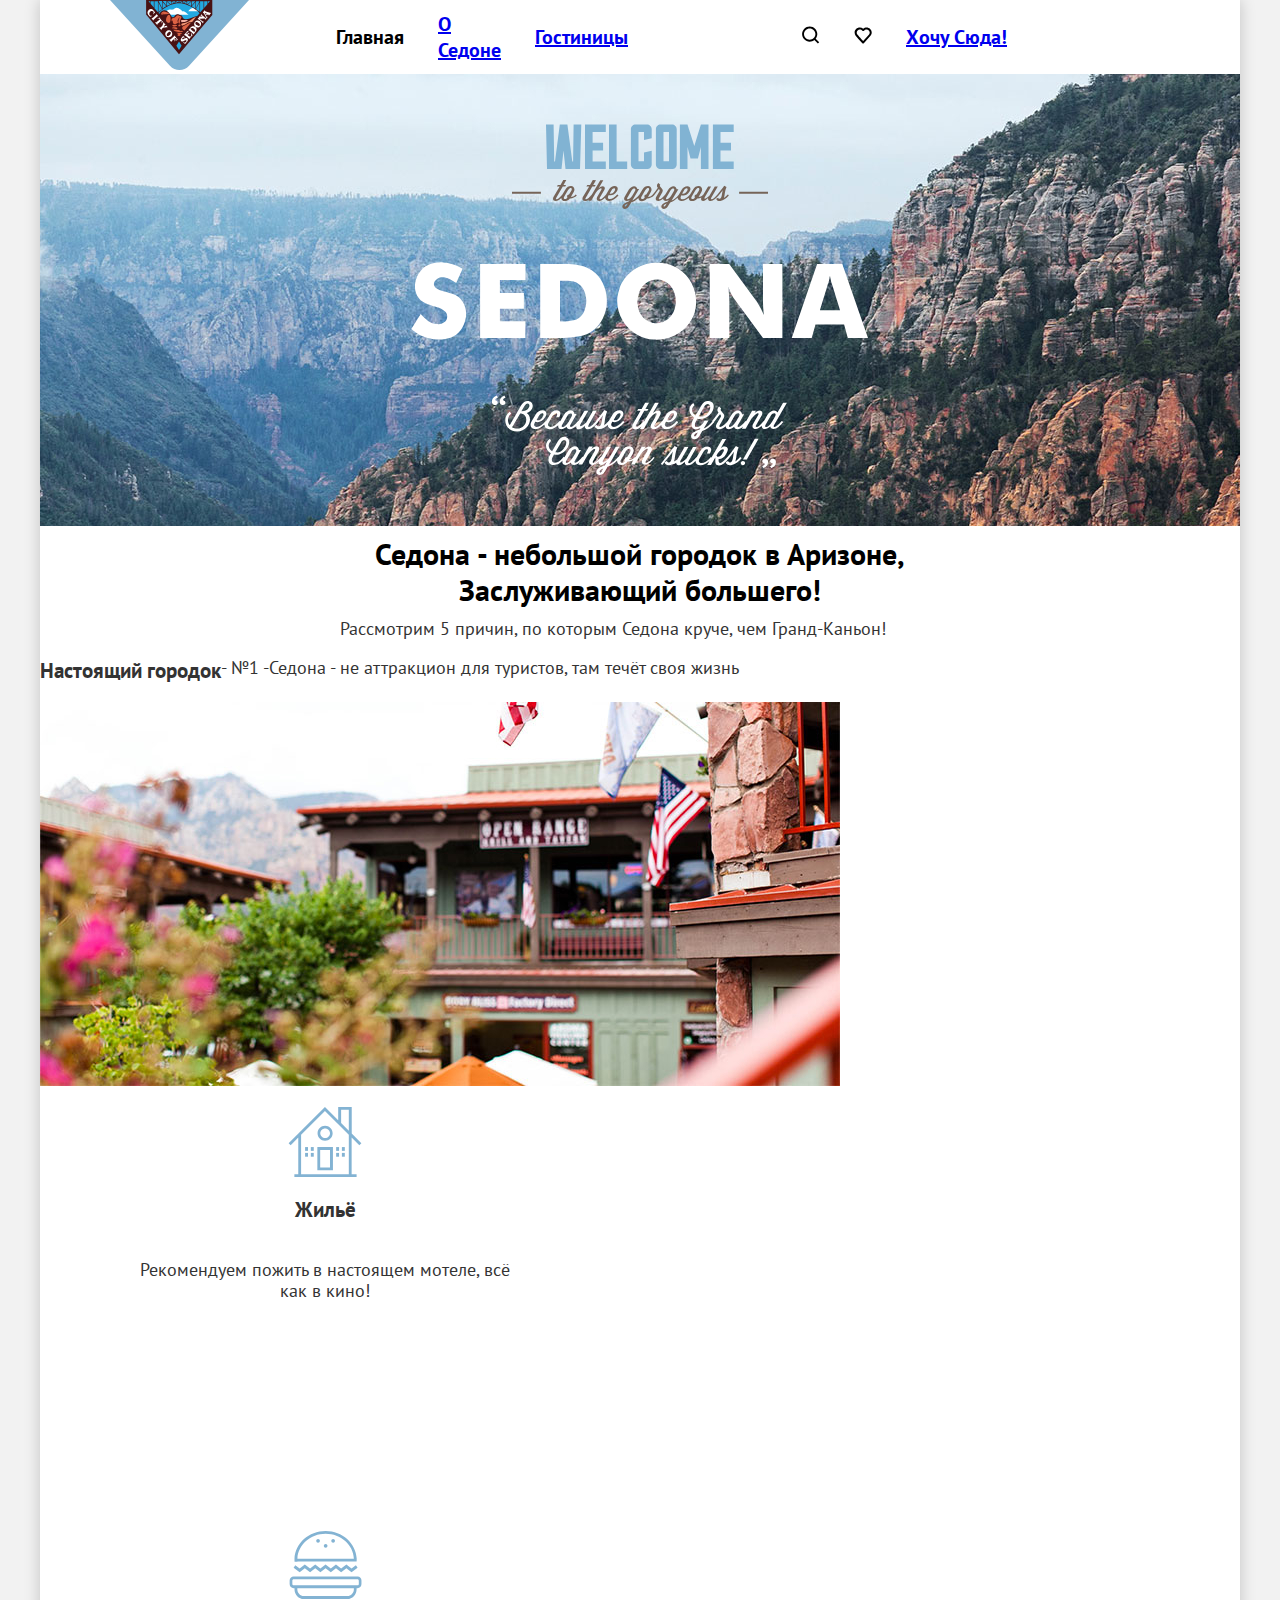
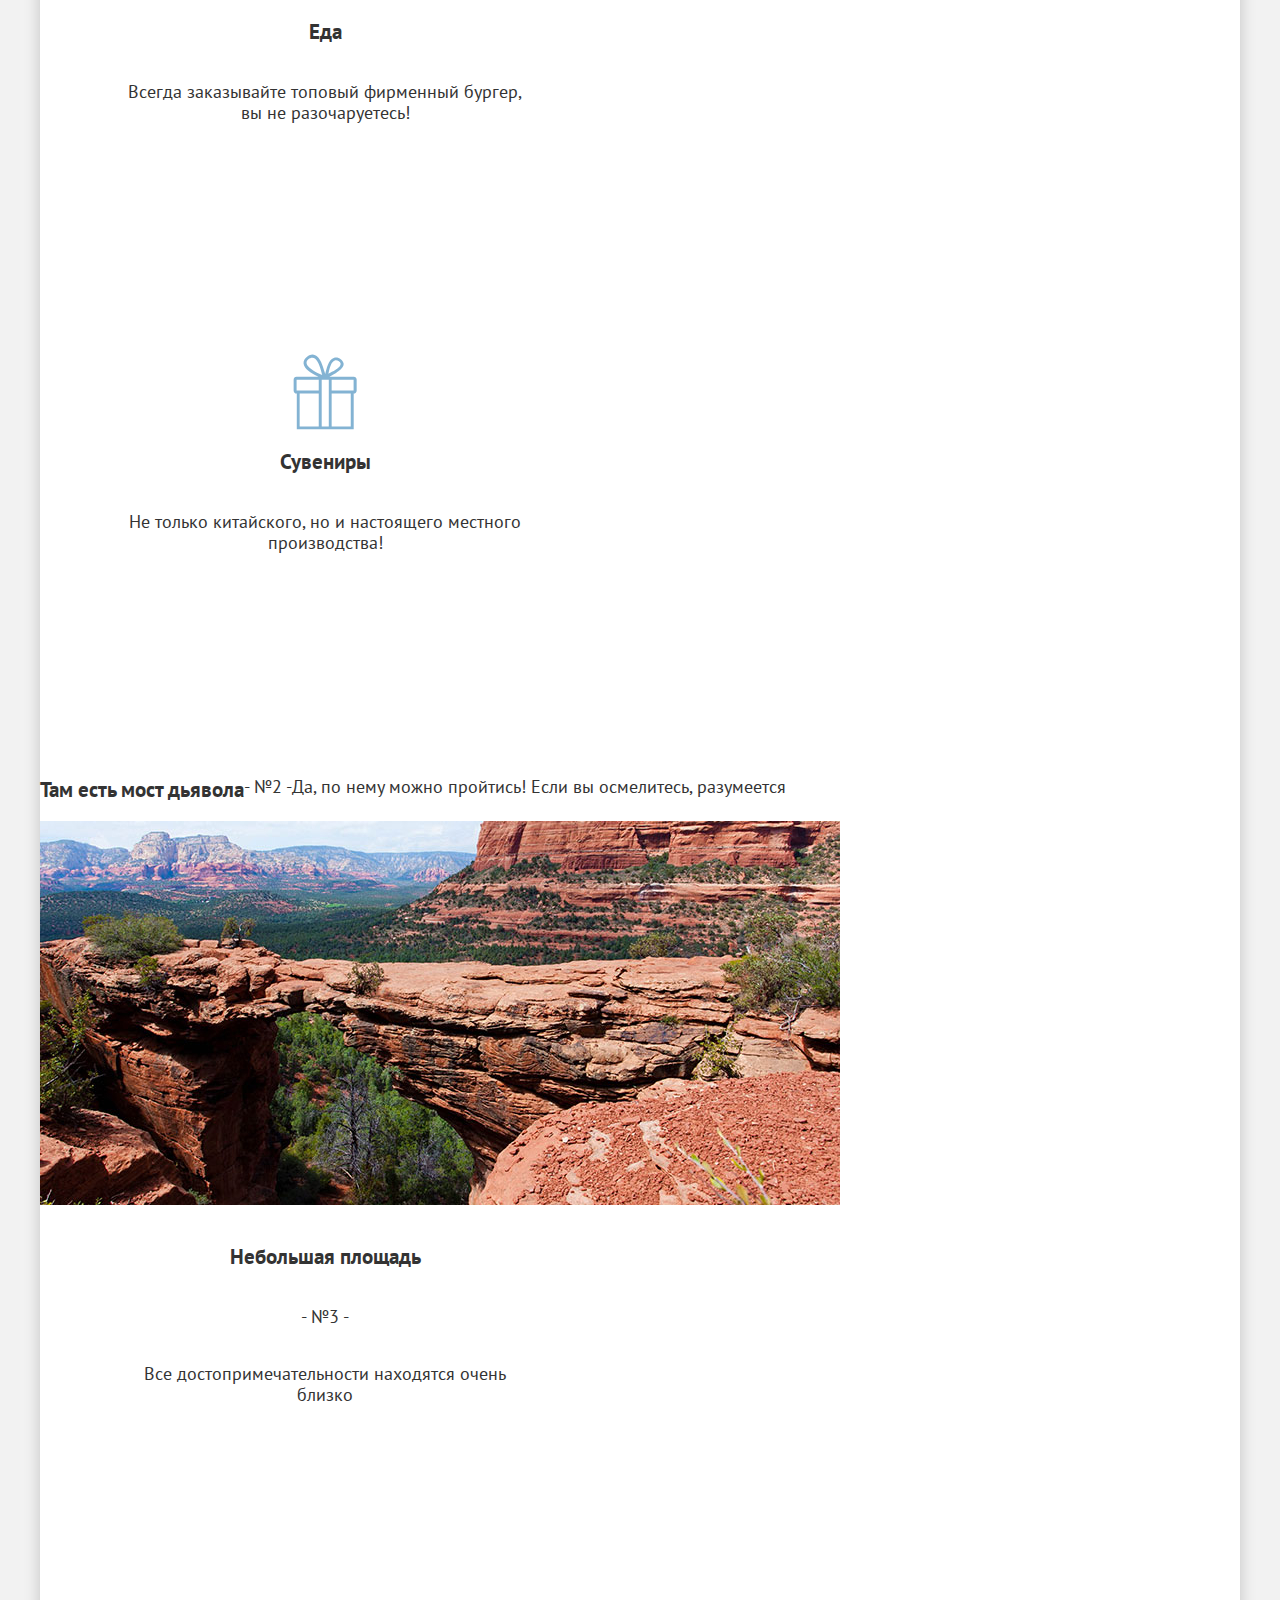
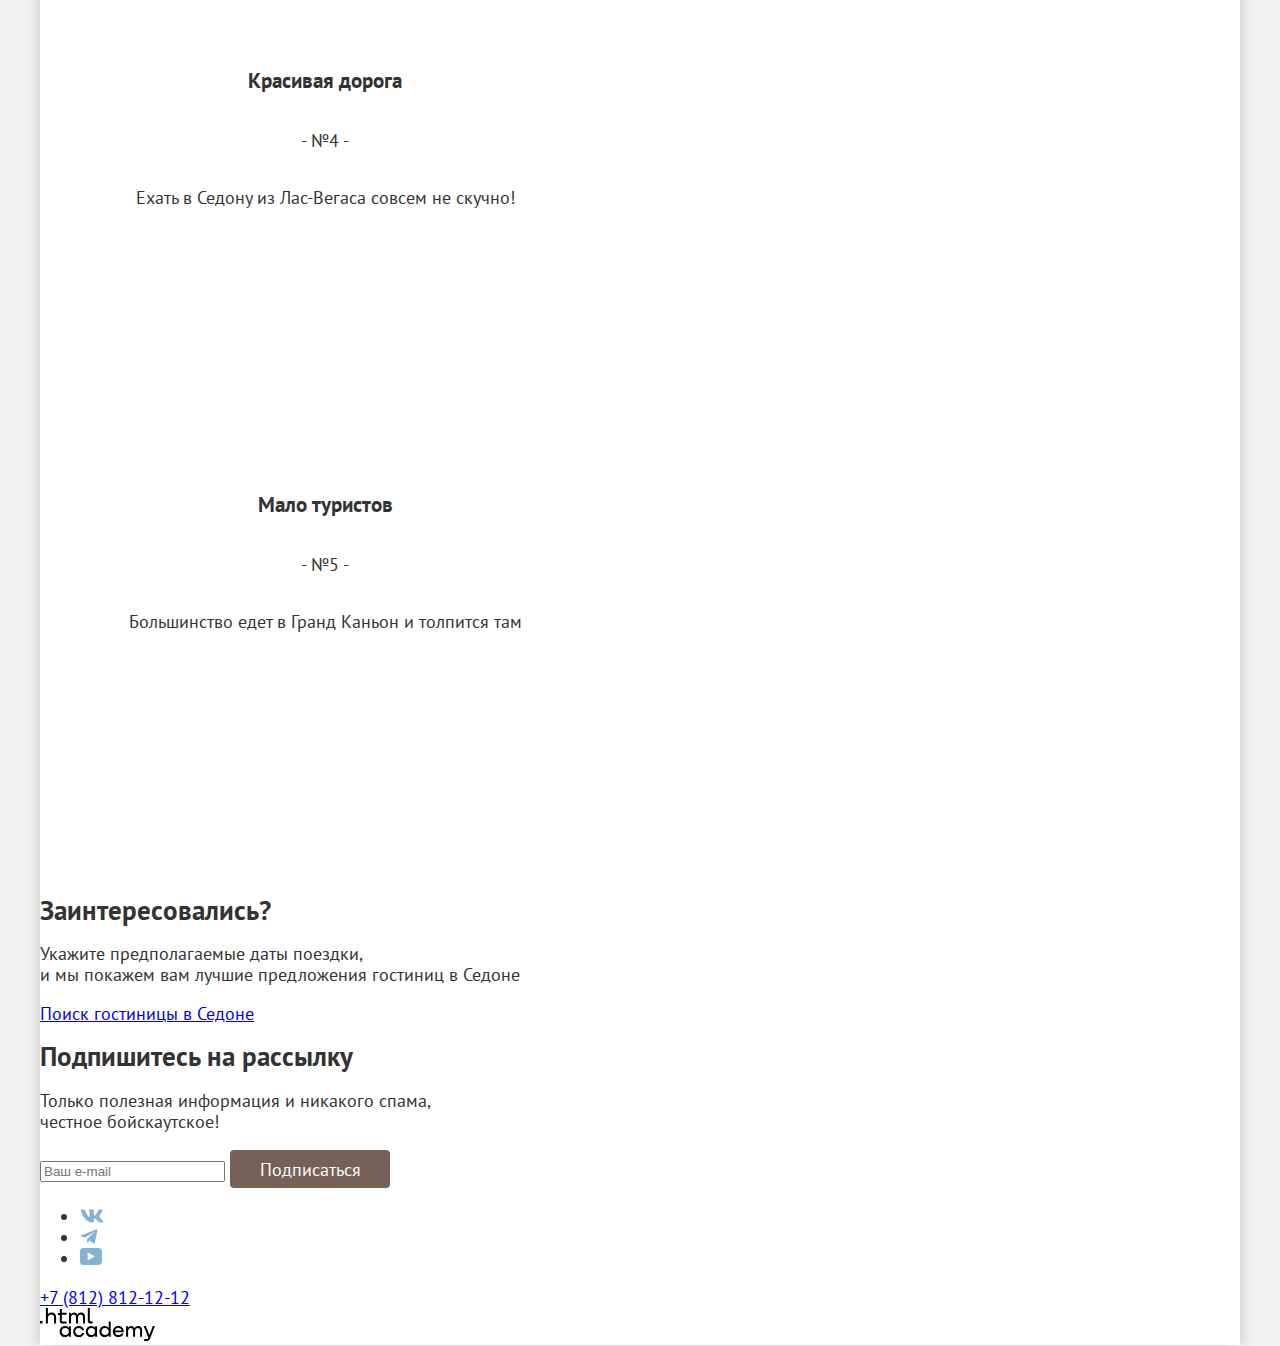
==== commit 6bf27692: "Merge pull request #5 from Refat-Adzhiumerov/master" ====
--- a/index.html
+++ b/index.html
@@ -12,7 +12,7 @@
         <img src="images/svg/logo.svg" width="139" height="70" alt="Логотип">
       </a>
      <!---------------------------Navigation--------------------------->
-      <nav class="navigation-left">
+      <nav class="navigation">
           <ul class="navigation-list">
               <li class="navigation-item">
                 <a class="navigation-link">Главная</a>
@@ -25,7 +25,7 @@
               </li>
           </ul>
       </nav>
-      <nav class="navigation-right">
+      <nav class="navigation">
         <ul class="navigation-list">
           <li class="navigation-item">
             <img class="header-icons" src="images/svg/search.svg" alt="Поиск" width="18" height="18">
@@ -50,7 +50,7 @@
 
         <section class="welcome">
           <h1 class="visually-hidden">Добро пожаловать в Седону</h1>
-            <img class="Welcome" src="images/svg/welcome.svg" width="458" height="352" alt="Добро пожаловать в Седону">
+            <img class="image-welcome" src="images/svg/welcome.svg" width="458" height="352" alt="Добро пожаловать в Седону">
         </section>   
         
         <section class="reasons">
--- a/styles/styles.css
+++ b/styles/styles.css
@@ -16,260 +16,170 @@
     font-display: swap;
 }
 
-
-/*--------------------------INDEX------------------------*/
-
-/*-----------------------Скрыть элементы------------------------*/
-.visually-hidden{
-    display: none;
+.visually-hidden {
+    width: 1px;
+    height: 1px;
+    position: absolute;
+    border: 0;
+    padding: 0;
+    margin: -1px;
+    white-space: nowrap;
+    overflow: hidden;
 }
 
-ul {
-    list-style: none;
+::before,
+::after {
+    box-sizing: border-box;
 }
-/*----------------------------body-------------------------------*/
 
-body {
-    font-family: "PT Sans" sans-serif;
+html   {
+    height: 100%;
     background-color: #f2f2f2;
-    color: #000000;
-    width: auto;
-    line-height: 24px;
-    font-size: 18px;
-    margin: auto;
-    padding: 0;
-    box-shadow: 0 0 10px black;
-    width: 1200px;
- }   
-
-
-
-/*--------------------------main--------------------------------*/
-
-.main-index {
-    background-image: url("../images/jpg/index-background.jpg");
-    background-size: 100% auto;
-    background-repeat: no-repeat;
-
 }
 
 
-/*---------------------------button-----------------------------*/
+.title {
+    margin: 0;
+    padding: 0;
+    font-size: 30px;
+    line-height: 36px;
+    font-weight: 700;
+    text-transform: uppercase;
+    color: #000000;
+}
 
-.button {
-    font-family: "PT Sans" sans-serif;
+body {
+    width: 1200px;
+    font-family: "PT Sans", sans-serif;
+    font-size: 18px;
+    line-height: 21px;
+    box-shadow: 0px 0px 15px rgba(0, 0, 0, 0.2);
+    background-color: #ffffff;
+    color: #333333;
+    margin: 0 auto;
+    display: flex;
+    flex-direction: column;
+    min-height: 100%;
+}
+
+.main-index {
+    flex-grow: 1;
+}
+
+
+button {
     font-size: 16px;
     line-height: 20px;
     font-weight: 700;
+    width: 160px;
+    margin: 0;
+    padding: 9px 15px 8px;
+    font: inherit;
+    text-decoration: none;
+    text-align: center;
     color: #ffffff;
-    text-align: center;
     background-color: #756157;
+    border-radius: 4px;
+    border: none;
+}
+
+/* Header */
+
+
+.page-header {
+    padding: 0 70px;
+    display: flex;
+    justify-content: space-between;
+    margin-left: 0 auto;
+    
+}
+
+.logo {
+    width: 140px;
+}
+
+
+.navigation {
+    padding: 0 70px;
+    display: flex;
+    justify-content: space-between;
+    width: 890px;
+}
+
+.navigation-list {
+    margin: 0;
+    padding: 0;
+    list-style: none;
+    display: flex;
+    align-items: center;
+}
+
+
+.navigation-item {
+    font-weight: 700;
+    padding: 0 17px;
+    line-height: 26px;
+    font-size: 20px;
+    text-transform: capitalize;
+    color: #000000;
     text-decoration: none;
-    text-transform: uppercase;
-    border-radius: 4px;
 }
 
 
 
 
+/* Index (welcome) */
 
-/*------------------------Фильтр для поиска---------------------*/
-.catalog-header {
-    background-image: url("../images/jpg/catalog-background\ 1.jpg");
-    display: flex;
-    padding: 35px 70px 70px;
+.welcome {
+    margin: 0;
+    padding: 50px;
+    background-color: #82B3D3;
+    color: #ffffff;
+    background-image: url("../images/jpg/index-background.jpg");
     background-repeat: no-repeat;
-    background-size: 100% auto ;
+    background-size: 100% auto;
 }
 
-.catalog-header-title {
-    font-family: 'PT Sans';
-    font-style: normal;
-    font-weight: 700;
-    font-size: 60px;
-    line-height: 78px;
-    color: #FFFFFF;
+.image-welcome {
+    display: block;
+    margin: 0 auto;
 }
 
-.catalog-filter-list {
-    font-family: 'PT Sans';
-    font-style: normal;
+.welcome-description {
+    width: 620px;
+    margin: 0 auto;
+    text-align: center;
     font-weight: 700;
-    font-size: 20px;
-    line-height: 26px;
-    text-transform: capitalize;
-    color: #FFFFFF;
+    font-size: 30px;
+    color: #000000;
+    padding: 10px;
+    line-height: 36px;
 }
 
-.catalog-filter-item{
-    font-family: 'PT Sans';
-    font-style: normal;
-    font-weight: 400;
-    font-size: 18px;
-    line-height: 21px;
+.intro {
+    width: 600px;
+    margin: 0 auto;
 }
 
+.main-reason {
+    margin: 0;
+    padding: 0;
+    list-style: none;
+    display: flex;
+    flex-wrap: wrap;
 
-/*--------------------------Приглашение--------------------------------*/
-
-
-.invited-title {
-    font-family: 'PT Sans';
-    font-style: normal;
-    font-weight: 700;
-    font-size: 30px;
-    line-height: 36px;
-    text-align: center;
-    text-transform: uppercase;
-    line-height: 137px;
-    color: #000000;
 }
 
-.invited-description {
-    font-family: 'PT Sans';
-    font-style: normal;
-    font-weight: 400;
-    font-size: 22px;
-    line-height: 54px;
+.secondary-reason {
+    width: 400px;
+    height: 384px;
+    padding: 20px 85px;
+    display: flex;
+    flex-direction: column;
+    align-items: center;
     text-align: center;
-    color: #333333;
 }
 
-.invited-link {
-    font-family: 'PT Sans';
-    font-style: normal;
-    font-weight: 700;
-    font-size: 20px;
-    display: flex;
-    margin: auto;
-    text-transform: uppercase;
-    color: #FFFFFF;
-    text-decoration: none;
-    background-color: #756157;
-    max-width: 574px;
-    line-height: 60px;
-    border-radius: 4px;
-    
-    
-}
-
-
-/*--------------------------Subscribe---------------------------*/
-
-.news-background {
-    background-image: url("../images/jpg/background.jpg");
-    background-repeat: no-repeat;
-    background-size: 100% auto;
-    text-align: center;
-    height: 411px;
-    
-}
-
-.news-title-index {
-    font-family: "PT Sans" ;
-    font-style: normal;
-    font-weight: 700;
-    font-size: 30px;
-    line-height: 36px;
-    color: white;
-    text-transform: uppercase;
-    padding-top: 94px;;
-}
-
-.news-description {
-    font-family: 'PT Sans';
-    font-style: normal;
-    font-weight: 400;
-    font-size: 22px;
-    line-height: 26px;
-    text-align: center;
-    color: white;
-    
-}
-
-.news-form {
-    background: #F2F2F2;
-    border-radius: 10px;
-    width: 800px;
-    height: 60px;
-    text-decoration: none;
-    margin: auto;
-
-}
-.news-button {
-    
-    height: 60px;
-    align-items: center;
-    text-transform: uppercase;
-    width: 200px;
-    display: flex;
-}
-    
-.field {
-    height: 60px;
-    width: 600px;
-    display: flex;
-    border-radius: 10px 0 0 10px;
-
-}
-/*---------------------------Страницы -----------------------------*/
-
-.pages-link {
-    border: 2px solid #82B3D3;
-    border-radius: 4px;
-    text-transform: uppercase;
-    font-family: 'PT Sans';
-    font-style: normal;
-    font-weight: 700;
-    font-size: 20px;
-    line-height: 36px;
-    display: flex;
-    text-align: center;
-    background-color: #82b3d3;
-    width: 60;
-    height: 60;
-    
-}
-
-
-
-.navigation-left {
-    text-transform: uppercase;
-    text-decoration: none;
-    color: #000000;
-    text-align: center;
-    margin-left: 30px;
-    display: flex;
-}
-
-.navigation-link {
-    text-decoration: none;
-    color: #000000;
-    height: 65px; 
-}
-
-.navigation-right {
-    text-transform: uppercase;
-    text-decoration: none;
-    color: #000000;
-    text-align: center;
-    margin-left: 200px;
-    display: flex;
-}
-
-
-.page-header {
-    height: 65px;
-    display: flex;
-    font-family: 'PT Sans';
-    font-style: normal;
-    font-weight: 700;
-    font-size: 20px;
-    line-height: 26px;
-    background-color: #fff;
-
-
-}
-nav {
-    margin: -25px 10px 10px;
+.reason-image {
+   padding: auto;
 }